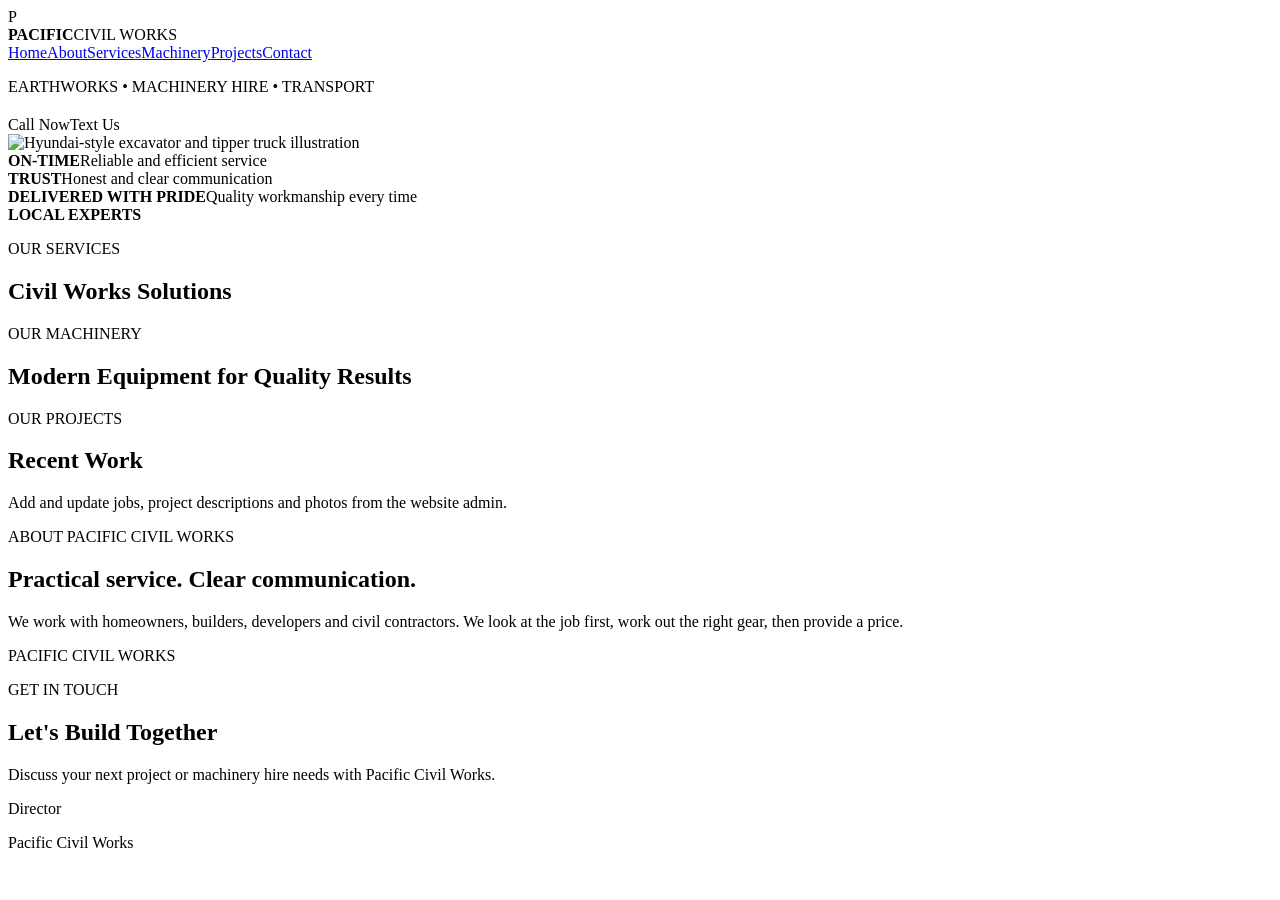
==== index.html @ ded52eae "Add Pacific Civil Works homepage" ====
<!doctype html>
<html lang="en">
<head>
<meta charset="utf-8">
<meta name="viewport" content="width=device-width,initial-scale=1">
<meta name="theme-color" content="#0c2d5a">
<title>Pacific Civil Works</title>
<link rel="stylesheet" href="style.css">
</head>
<body>
<header class="top">
  <div class="brand"><div class="mark">P</div><div><strong>PACIFIC</strong><span>CIVIL WORKS</span></div></div>
  <div class="contact-mini"><a id="phoneTop"></a><a id="emailTop"></a></div>
</header>
<nav class="nav">
  <a href="#home">Home</a><a href="#about">About</a><a href="#services">Services</a><a href="#machinery">Machinery</a><a href="#projects">Projects</a><a href="#contact">Contact</a>
</nav>
<main>
<section id="home" class="hero">
  <div class="hero-copy">
    <p class="eyebrow">EARTHWORKS • MACHINERY HIRE • TRANSPORT</p>
    <h1 id="heroHeading"></h1>
    <h2 id="tagline"></h2>
    <p id="heroText"></p>
    <div class="actions"><a id="callBtn" class="btn red">Call Now</a><a id="textBtn" class="btn outline">Text Us</a></div>
  </div>
  <div class="hero-photo"><img src="assets/hero-machinery.svg" alt="Hyundai-style excavator and tipper truck illustration"></div>
</section>
<section class="trust">
  <div><b>ON-TIME</b><span>Reliable and efficient service</span></div>
  <div><b>TRUST</b><span>Honest and clear communication</span></div>
  <div><b>DELIVERED WITH PRIDE</b><span>Quality workmanship every time</span></div>
  <div><b>LOCAL EXPERTS</b><span id="serviceAreaMini"></span></div>
</section>
<section id="services" class="section"><p class="eyebrow">OUR SERVICES</p><h2>Civil Works Solutions</h2><div id="servicesGrid" class="grid five"></div></section>
<section id="machinery" class="section soft"><p class="eyebrow">OUR MACHINERY</p><h2>Modern Equipment for Quality Results</h2><div id="machineryGrid" class="grid four"></div></section>
<section id="projects" class="section"><p class="eyebrow">OUR PROJECTS</p><h2>Recent Work</h2><p class="lead">Add and update jobs, project descriptions and photos from the website admin.</p><div id="projectsGrid" class="grid four"></div></section>
<section id="about" class="about section soft"><div><p class="eyebrow">ABOUT PACIFIC CIVIL WORKS</p><h2>Practical service. Clear communication.</h2><p>We work with homeowners, builders, developers and civil contractors. We look at the job first, work out the right gear, then provide a price.</p></div><div class="brand-panel"><div class="brand-large">PACIFIC <span>CIVIL WORKS</span></div><p id="aboutTagline"></p></div></section>
<section id="contact" class="contact-section"><div><p class="eyebrow light">GET IN TOUCH</p><h2>Let's Build Together</h2><p>Discuss your next project or machinery hire needs with Pacific Civil Works.</p></div><div class="contact-card"><strong id="director"></strong><span>Director</span><a id="phoneContact"></a><a id="emailContact"></a><p id="serviceArea"></p></div></section>
</main>
<footer><span>Pacific Civil Works</span><span id="footerTagline"></span></footer>
<script src="script.js"></script>
</body>
</html>
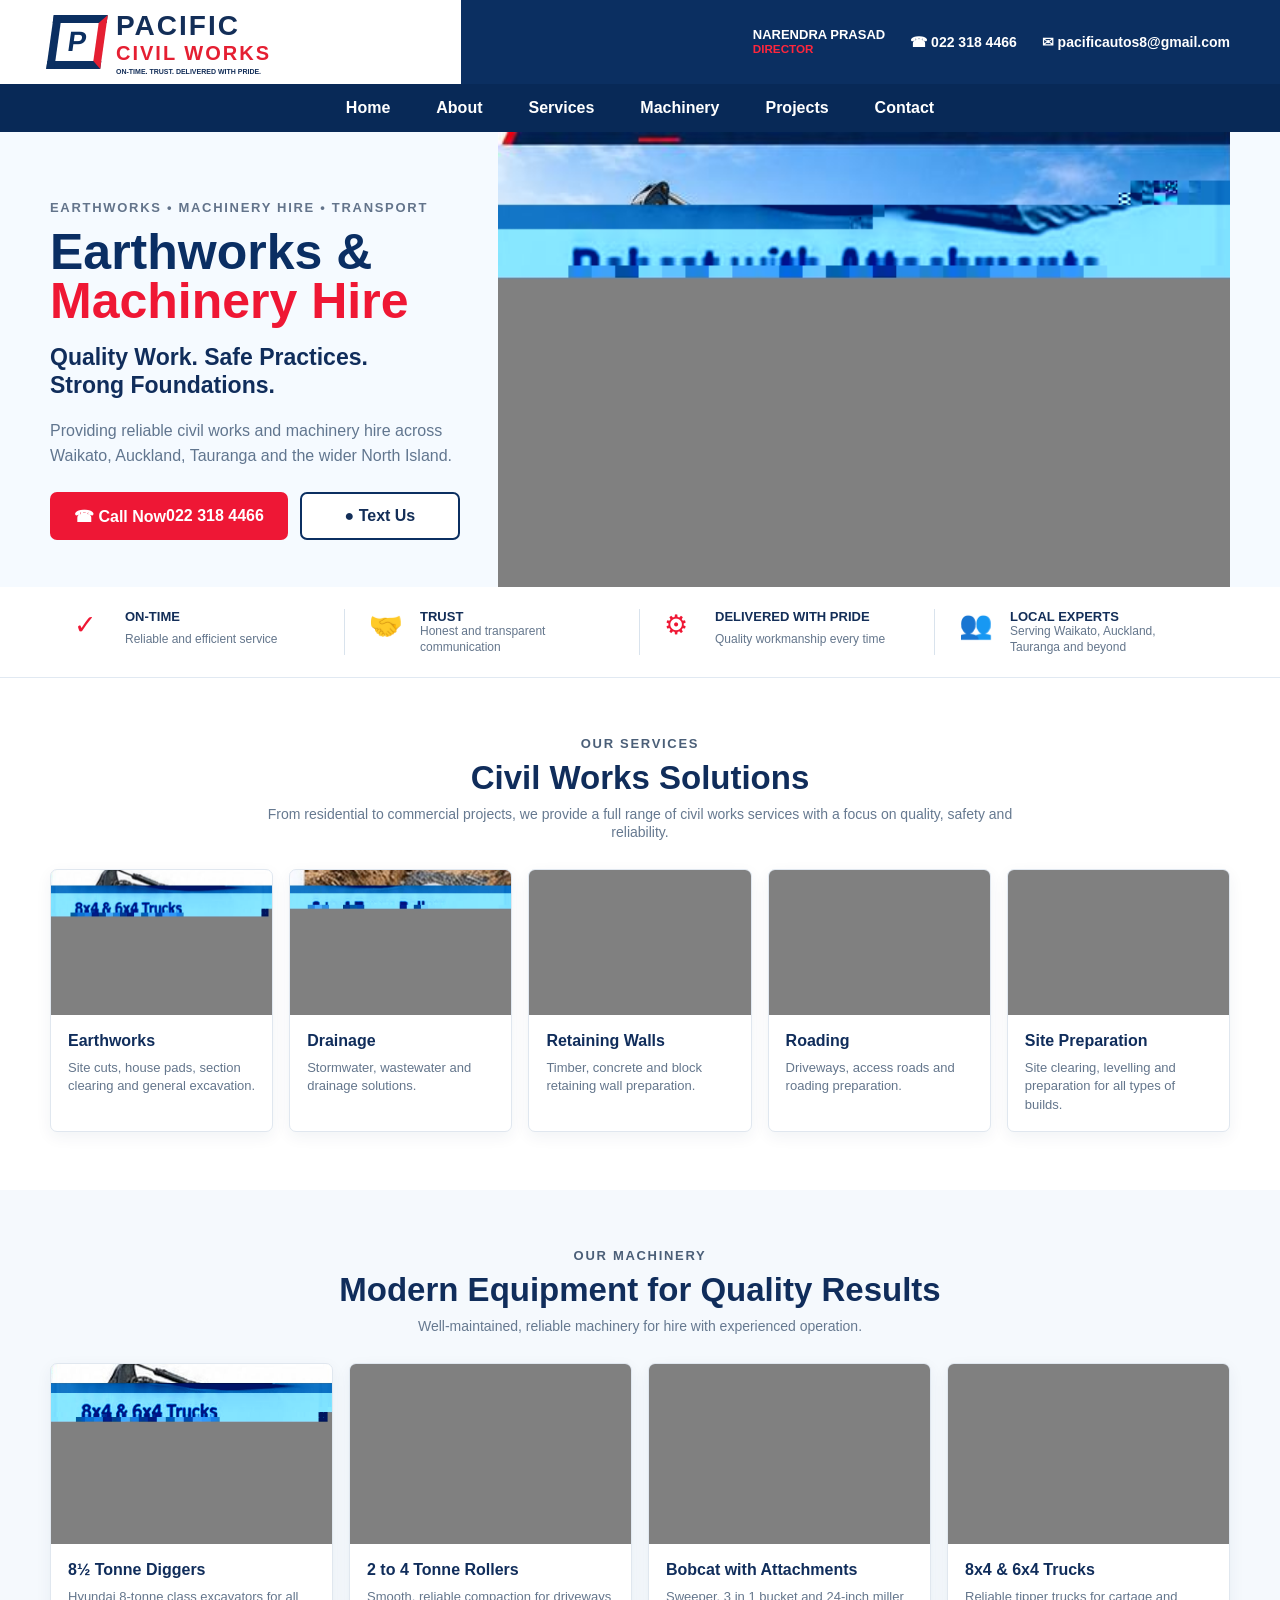
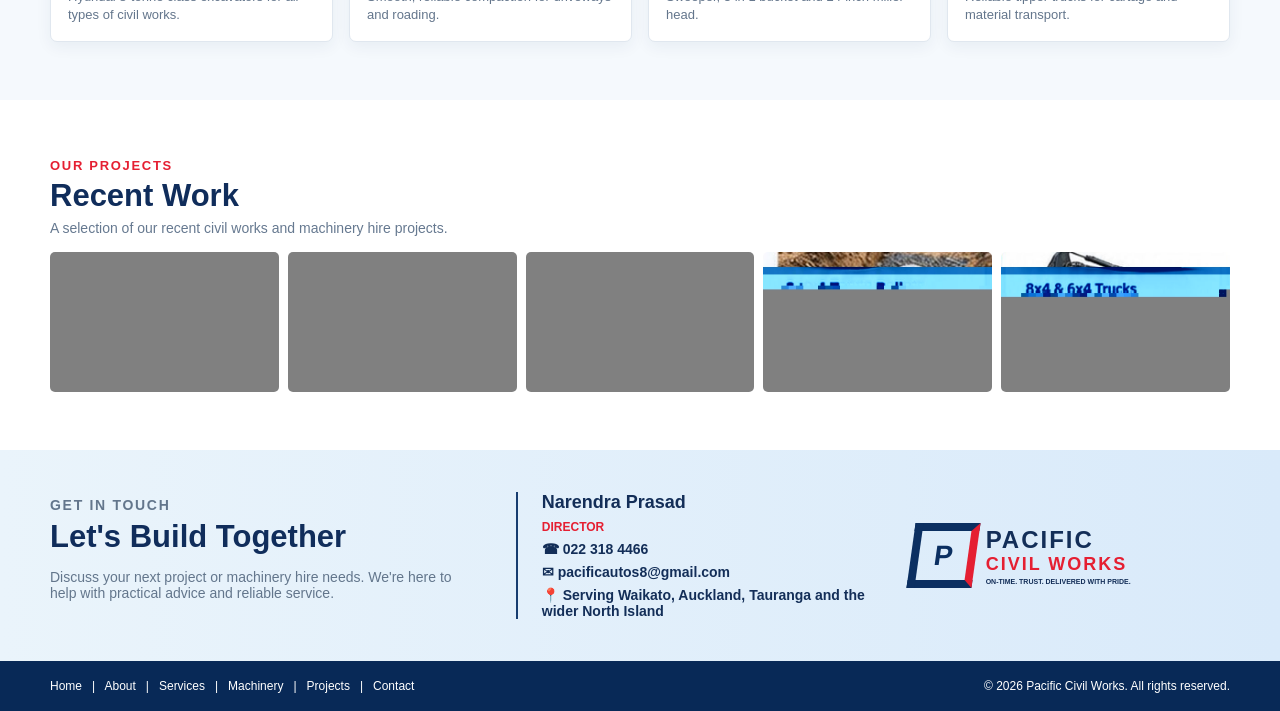
==== commit c06ca1bf: "Match live site to approved Pacific Civil Works layout" ====
--- a/index.html
+++ b/index.html
@@ -1,44 +1,10 @@
-<!doctype html>
-<html lang="en">
-<head>
-<meta charset="utf-8">
-<meta name="viewport" content="width=device-width,initial-scale=1">
-<meta name="theme-color" content="#0c2d5a">
-<title>Pacific Civil Works</title>
-<link rel="stylesheet" href="style.css">
-</head>
-<body>
-<header class="top">
-  <div class="brand"><div class="mark">P</div><div><strong>PACIFIC</strong><span>CIVIL WORKS</span></div></div>
-  <div class="contact-mini"><a id="phoneTop"></a><a id="emailTop"></a></div>
-</header>
-<nav class="nav">
-  <a href="#home">Home</a><a href="#about">About</a><a href="#services">Services</a><a href="#machinery">Machinery</a><a href="#projects">Projects</a><a href="#contact">Contact</a>
-</nav>
-<main>
-<section id="home" class="hero">
-  <div class="hero-copy">
-    <p class="eyebrow">EARTHWORKS • MACHINERY HIRE • TRANSPORT</p>
-    <h1 id="heroHeading"></h1>
-    <h2 id="tagline"></h2>
-    <p id="heroText"></p>
-    <div class="actions"><a id="callBtn" class="btn red">Call Now</a><a id="textBtn" class="btn outline">Text Us</a></div>
-  </div>
-  <div class="hero-photo"><img src="assets/hero-machinery.svg" alt="Hyundai-style excavator and tipper truck illustration"></div>
-</section>
-<section class="trust">
-  <div><b>ON-TIME</b><span>Reliable and efficient service</span></div>
-  <div><b>TRUST</b><span>Honest and clear communication</span></div>
-  <div><b>DELIVERED WITH PRIDE</b><span>Quality workmanship every time</span></div>
-  <div><b>LOCAL EXPERTS</b><span id="serviceAreaMini"></span></div>
-</section>
-<section id="services" class="section"><p class="eyebrow">OUR SERVICES</p><h2>Civil Works Solutions</h2><div id="servicesGrid" class="grid five"></div></section>
-<section id="machinery" class="section soft"><p class="eyebrow">OUR MACHINERY</p><h2>Modern Equipment for Quality Results</h2><div id="machineryGrid" class="grid four"></div></section>
-<section id="projects" class="section"><p class="eyebrow">OUR PROJECTS</p><h2>Recent Work</h2><p class="lead">Add and update jobs, project descriptions and photos from the website admin.</p><div id="projectsGrid" class="grid four"></div></section>
-<section id="about" class="about section soft"><div><p class="eyebrow">ABOUT PACIFIC CIVIL WORKS</p><h2>Practical service. Clear communication.</h2><p>We work with homeowners, builders, developers and civil contractors. We look at the job first, work out the right gear, then provide a price.</p></div><div class="brand-panel"><div class="brand-large">PACIFIC <span>CIVIL WORKS</span></div><p id="aboutTagline"></p></div></section>
-<section id="contact" class="contact-section"><div><p class="eyebrow light">GET IN TOUCH</p><h2>Let's Build Together</h2><p>Discuss your next project or machinery hire needs with Pacific Civil Works.</p></div><div class="contact-card"><strong id="director"></strong><span>Director</span><a id="phoneContact"></a><a id="emailContact"></a><p id="serviceArea"></p></div></section>
-</main>
-<footer><span>Pacific Civil Works</span><span id="footerTagline"></span></footer>
-<script src="script.js"></script>
-</body>
-</html>+<!doctype html><html lang="en"><head><meta charset="utf-8"><meta name="viewport" content="width=device-width,initial-scale=1"><meta name="theme-color" content="#0b2f61"><title>Pacific Civil Works | Earthworks & Machinery Hire</title><meta name="description" content="Pacific Civil Works provides earthworks, drainage, retaining walls, roading, site preparation and machinery hire across Waikato, Auckland, Tauranga and the wider North Island."><link rel="stylesheet" href="style.css"></head><body>
+<header class="topbar"><div class="wrap topbar-inner"><a class="brand" href="#home"><div class="brand-mark">P</div><div class="brand-copy"><b>PACIFIC</b><span>CIVIL WORKS</span><small>ON-TIME. TRUST. DELIVERED WITH PRIDE.</small></div></a><div class="top-contact"><div><span class="label">NARENDRA PRASAD</span><small>DIRECTOR</small></div><a href="tel:+64223184466">☎ 022 318 4466</a><a href="mailto:pacificautos8@gmail.com">✉ pacificautos8@gmail.com</a></div></div></header>
+<nav class="nav"><div class="wrap nav-inner"><a href="#home">Home</a><a href="#about">About</a><a href="#services">Services</a><a href="#machinery">Machinery</a><a href="#projects">Projects</a><a href="#contact">Contact</a></div></nav>
+<main><section id="home" class="hero"><div class="wrap hero-grid"><div class="hero-copy"><p class="eyebrow">EARTHWORKS • MACHINERY HIRE • TRANSPORT</p><h1>Earthworks &<br><span>Machinery Hire</span></h1><h2>Quality Work. Safe Practices.<br>Strong Foundations.</h2><p>Providing reliable civil works and machinery hire across Waikato, Auckland, Tauranga and the wider North Island.</p><div class="actions"><a class="btn primary" href="tel:+64223184466">☎ Call Now<br><strong>022 318 4466</strong></a><a class="btn secondary" href="sms:+64223184466">● Text Us</a></div></div><div class="hero-photo photo hero-img" role="img" aria-label="Hyundai excavator and tipper truck on an earthworks site"></div></div></section>
+<section class="trust"><div class="wrap trust-grid"><div><i>✓</i><b>ON-TIME</b><span>Reliable and efficient service</span></div><div><i>🤝</i><b>TRUST</b><span>Honest and transparent communication</span></div><div><i>⚙</i><b>DELIVERED WITH PRIDE</b><span>Quality workmanship every time</span></div><div><i>👥</i><b>LOCAL EXPERTS</b><span>Serving Waikato, Auckland, Tauranga and beyond</span></div></div></section>
+<section id="services" class="section"><div class="section-head"><p>OUR SERVICES</p><h2>Civil Works Solutions</h2><span>From residential to commercial projects, we provide a full range of civil works services with a focus on quality, safety and reliability.</span></div><div class="wrap cards five"><article class="card"><div class="photo tile p-digger" role="img" aria-label="Excavator doing earthworks"></div><div><h3>Earthworks</h3><p>Site cuts, house pads, section clearing and general excavation.</p></div></article><article class="card"><div class="photo tile p-drainage" role="img" aria-label="Drainage works"></div><div><h3>Drainage</h3><p>Stormwater, wastewater and drainage solutions.</p></div></article><article class="card"><div class="photo tile p-retaining" role="img" aria-label="Retaining wall"></div><div><h3>Retaining Walls</h3><p>Timber, concrete and block retaining wall preparation.</p></div></article><article class="card"><div class="photo tile p-roading" role="img" aria-label="Roading preparation"></div><div><h3>Roading</h3><p>Driveways, access roads and roading preparation.</p></div></article><article class="card"><div class="photo tile p-siteprep" role="img" aria-label="Site preparation"></div><div><h3>Site Preparation</h3><p>Site clearing, levelling and preparation for all types of builds.</p></div></article></div></section>
+<section id="machinery" class="section pale"><div class="section-head"><p>OUR MACHINERY</p><h2>Modern Equipment for Quality Results</h2><span>Well-maintained, reliable machinery for hire with experienced operation.</span></div><div class="wrap cards four"><article class="card machine"><div class="photo machine-img p-digger" role="img" aria-label="Hyundai 8 tonne excavator"></div><div><h3>8½ Tonne Diggers</h3><p>Hyundai 8-tonne class excavators for all types of civil works.</p></div></article><article class="card machine"><div class="photo machine-img p-roller" role="img" aria-label="2 to 4 tonne road roller"></div><div><h3>2 to 4 Tonne Rollers</h3><p>Smooth, reliable compaction for driveways and roading.</p></div></article><article class="card machine"><div class="photo machine-img p-bobcat" role="img" aria-label="Bobcat with bucket"></div><div><h3>Bobcat with Attachments</h3><p>Sweeper, 3 in 1 bucket and 24-inch miller head.</p></div></article><article class="card machine"><div class="photo machine-img p-truck" role="img" aria-label="Tipper truck"></div><div><h3>8x4 & 6x4 Trucks</h3><p>Reliable tipper trucks for cartage and material transport.</p></div></article></div></section>
+<section id="projects" class="section"><div class="wrap projects-title"><div><p class="mini-red">OUR PROJECTS</p><h2>Recent Work</h2><span>A selection of our recent civil works and machinery hire projects.</span></div></div><div class="wrap project-grid"><div class="photo project-img p-siteprep" role="img" aria-label="Site preparation job"></div><div class="photo project-img p-retaining" role="img" aria-label="Retaining wall project"></div><div class="photo project-img p-roading" role="img" aria-label="Roading project"></div><div class="photo project-img p-drainage" role="img" aria-label="Drainage project"></div><div class="photo project-img p-digger" role="img" aria-label="Earthworks project"></div></div></section>
+<section id="about" class="contact-band"><div class="wrap contact-grid"><div><p class="mini-red">GET IN TOUCH</p><h2>Let's Build Together</h2><p>Discuss your next project or machinery hire needs. We're here to help with practical advice and reliable service.</p></div><div class="person"><b>Narendra Prasad</b><strong>DIRECTOR</strong><a href="tel:+64223184466">☎ 022 318 4466</a><a href="mailto:pacificautos8@gmail.com">✉ pacificautos8@gmail.com</a><span>📍 Serving Waikato, Auckland, Tauranga and the wider North Island</span></div><div class="footer-brand"><div class="brand-mark large">P</div><div class="brand-copy"><b>PACIFIC</b><span>CIVIL WORKS</span><small>ON-TIME. TRUST. DELIVERED WITH PRIDE.</small></div></div></div></section>
+</main><footer id="contact"><div class="wrap footer-inner"><div>Home &nbsp; | &nbsp; About &nbsp; | &nbsp; Services &nbsp; | &nbsp; Machinery &nbsp; | &nbsp; Projects &nbsp; | &nbsp; Contact</div><div>© 2026 Pacific Civil Works. All rights reserved.</div></div></footer></body></html>
--- a/style.css
+++ b/style.css
@@ -0,0 +1 @@
+*{box-sizing:border-box}html{scroll-behavior:smooth}body{margin:0;font-family:Arial,Helvetica,sans-serif;color:#132e58;background:#fff}.wrap{width:min(1180px,94%);margin:auto}a{text-decoration:none;color:inherit}.topbar{background:linear-gradient(90deg,#fff 0 36%,#0b2f61 36%);min-height:84px}.topbar-inner{display:flex;align-items:center;justify-content:space-between;min-height:84px}.brand{display:flex;align-items:center;gap:12px}.brand-mark{width:54px;height:54px;border:8px solid #0b2f61;border-right-color:#e51f32;display:flex;align-items:center;justify-content:center;font-size:28px;font-weight:900;color:#0b2f61;transform:skew(-8deg)}.brand-copy b,.brand-copy span,.brand-copy small{display:block}.brand-copy b{font-size:28px;letter-spacing:2px}.brand-copy span{color:#e51f32;font-size:20px;font-weight:900;letter-spacing:2px}.brand-copy small{font-size:7px;font-weight:900;margin-top:3px}.top-contact{display:flex;align-items:center;gap:25px;color:#fff;font-weight:700;font-size:14px}.top-contact>div{display:flex;flex-direction:column;line-height:1.1}.top-contact .label{font-size:13px}.top-contact small{color:#ff263c;font-weight:900}.nav{background:#082957;color:#fff}.nav-inner{display:flex;justify-content:center;gap:46px;padding:15px 0;font-weight:700}.hero{background:#f5faff}.hero-grid{display:grid;grid-template-columns:38% 62%;min-height:455px}.hero-copy{padding:52px 28px 44px 0;align-self:center}.eyebrow,.mini-red,.section-head p{font-size:13px;font-weight:900;letter-spacing:1.7px;color:#63748b}.hero h1{font-size:50px;line-height:.98;margin:10px 0 17px;color:#0a2e63}.hero h1 span{color:#ef1734}.hero h2{font-size:23px;line-height:1.22;margin:0 0 20px;color:#102d5b}.hero-copy>p:last-of-type{color:#61768f;font-size:16px;line-height:1.55}.actions{display:flex;gap:12px;margin-top:24px}.btn{border-radius:7px;padding:13px 24px;font-weight:800;display:inline-flex;align-items:center;justify-content:center;min-width:160px}.primary{background:#ee1735;color:#fff}.secondary{background:#fff;border:2px solid #0b2f61}.hero-photo{min-width:0}.trust{border-bottom:1px solid #e1e9f2;background:#fff}.trust-grid{display:grid;grid-template-columns:repeat(4,1fr);padding:22px 0}.trust-grid>div{display:grid;grid-template-columns:42px 1fr;grid-template-rows:auto auto;column-gap:9px;padding:0 24px;border-right:1px solid #d9e3ed}.trust-grid>div:last-child{border-right:0}.trust i{grid-row:1/3;color:#ef1734;font-style:normal;font-size:27px}.trust b{font-size:13px}.trust span{font-size:12px;color:#64768c;line-height:1.3}.section{padding:58px 0}.pale{background:#f5f9fd}.section-head{text-align:center;width:min(760px,90%);margin:0 auto 28px}.section-head p{color:#4b5f78;margin:0}.section-head h2,.projects-title h2,.contact-band h2{font-size:33px;margin:8px 0;color:#102d5b}.section-head span,.projects-title span{color:#667990;font-size:14px}.cards{display:grid;gap:16px}.five{grid-template-columns:repeat(5,1fr)}.four{grid-template-columns:repeat(4,1fr)}.card{background:#fff;border:1px solid #e0e7ef;border-radius:7px;overflow:hidden;box-shadow:0 5px 16px rgba(18,46,87,.06)}.card>div{padding:17px}.card h3{font-size:16px;margin:0 0 9px;color:#102d5b}.card p{font-size:13px;line-height:1.4;color:#64768c;margin:0}.projects-title{display:flex;justify-content:space-between;align-items:end}.mini-red{color:#e51f32;margin:0}.projects-title h2{font-size:31px;margin:5px 0}.project-grid{display:grid;grid-template-columns:repeat(5,1fr);gap:9px;margin-top:15px}.contact-band{background:linear-gradient(90deg,#eaf4fb,#d9eafa);padding:42px 0}.contact-grid{display:grid;grid-template-columns:1.2fr 1fr .9fr;gap:40px;align-items:center}.contact-band h2{font-size:31px;margin:6px 0}.contact-band p{color:#63768c;font-size:14px}.person{display:flex;flex-direction:column;gap:7px;border-left:2px solid #173d70;padding-left:24px}.person b{font-size:18px}.person strong{font-size:12px;color:#e51f32}.person a,.person span{font-size:14px;font-weight:700}.footer-brand{display:flex;align-items:center;gap:10px}.brand-mark.large{width:65px;height:65px}.footer-brand .brand-copy b{font-size:24px}.footer-brand .brand-copy span{font-size:18px}footer{background:#082957;color:#fff;padding:18px 0;font-size:12px}.footer-inner{display:flex;justify-content:space-between;gap:20px}.photo{background-image:url(assets/photos.jpg);background-repeat:no-repeat;background-size:300% 300%;background-color:#dce8f4}.hero-img{width:100%;height:100%;min-height:455px;background-position:0% 0%;background-size:300% 300%}.tile{height:145px}.machine-img{height:180px}.project-img{height:140px;border-radius:5px}.p-digger{background-position:50% 0%}.p-drainage{background-position:100% 0%}.p-retaining{background-position:0% 50%}.p-roading{background-position:50% 50%}.p-siteprep{background-position:100% 50%}.p-roller{background-position:0% 100%}.p-bobcat{background-position:50% 100%}.p-truck{background-position:100% 100%}.card .photo{width:100%}.project-grid .photo{width:100%}@media(max-width:900px){.topbar{background:#fff}.topbar-inner{align-items:flex-start;gap:14px}.top-contact{color:#0b2f61;flex-wrap:wrap;justify-content:flex-end;padding:12px 0}.nav-inner{overflow:auto;justify-content:flex-start}.hero-grid{grid-template-columns:1fr}.hero-copy{padding:40px 0}.hero-photo{height:350px}.five{grid-template-columns:repeat(2,1fr)}.four{grid-template-columns:repeat(2,1fr)}.trust-grid{grid-template-columns:1fr 1fr;gap:20px}.project-grid{grid-template-columns:repeat(2,1fr)}.contact-grid{grid-template-columns:1fr}.footer-inner{flex-direction:column}.hero-img{min-height:350px}.tile,.machine-img{height:190px}}@media(max-width:560px){.topbar-inner{flex-direction:column}.top-contact{justify-content:flex-start}.hero h1{font-size:42px}.actions{flex-direction:column}.five,.four,.trust-grid,.project-grid{grid-template-columns:1fr}.nav-inner{gap:25px}.trust-grid>div{border-right:0;border-bottom:1px solid #d9e3ed;padding:16px 0}.tile,.machine-img{height:220px}.project-img{height:180px}}
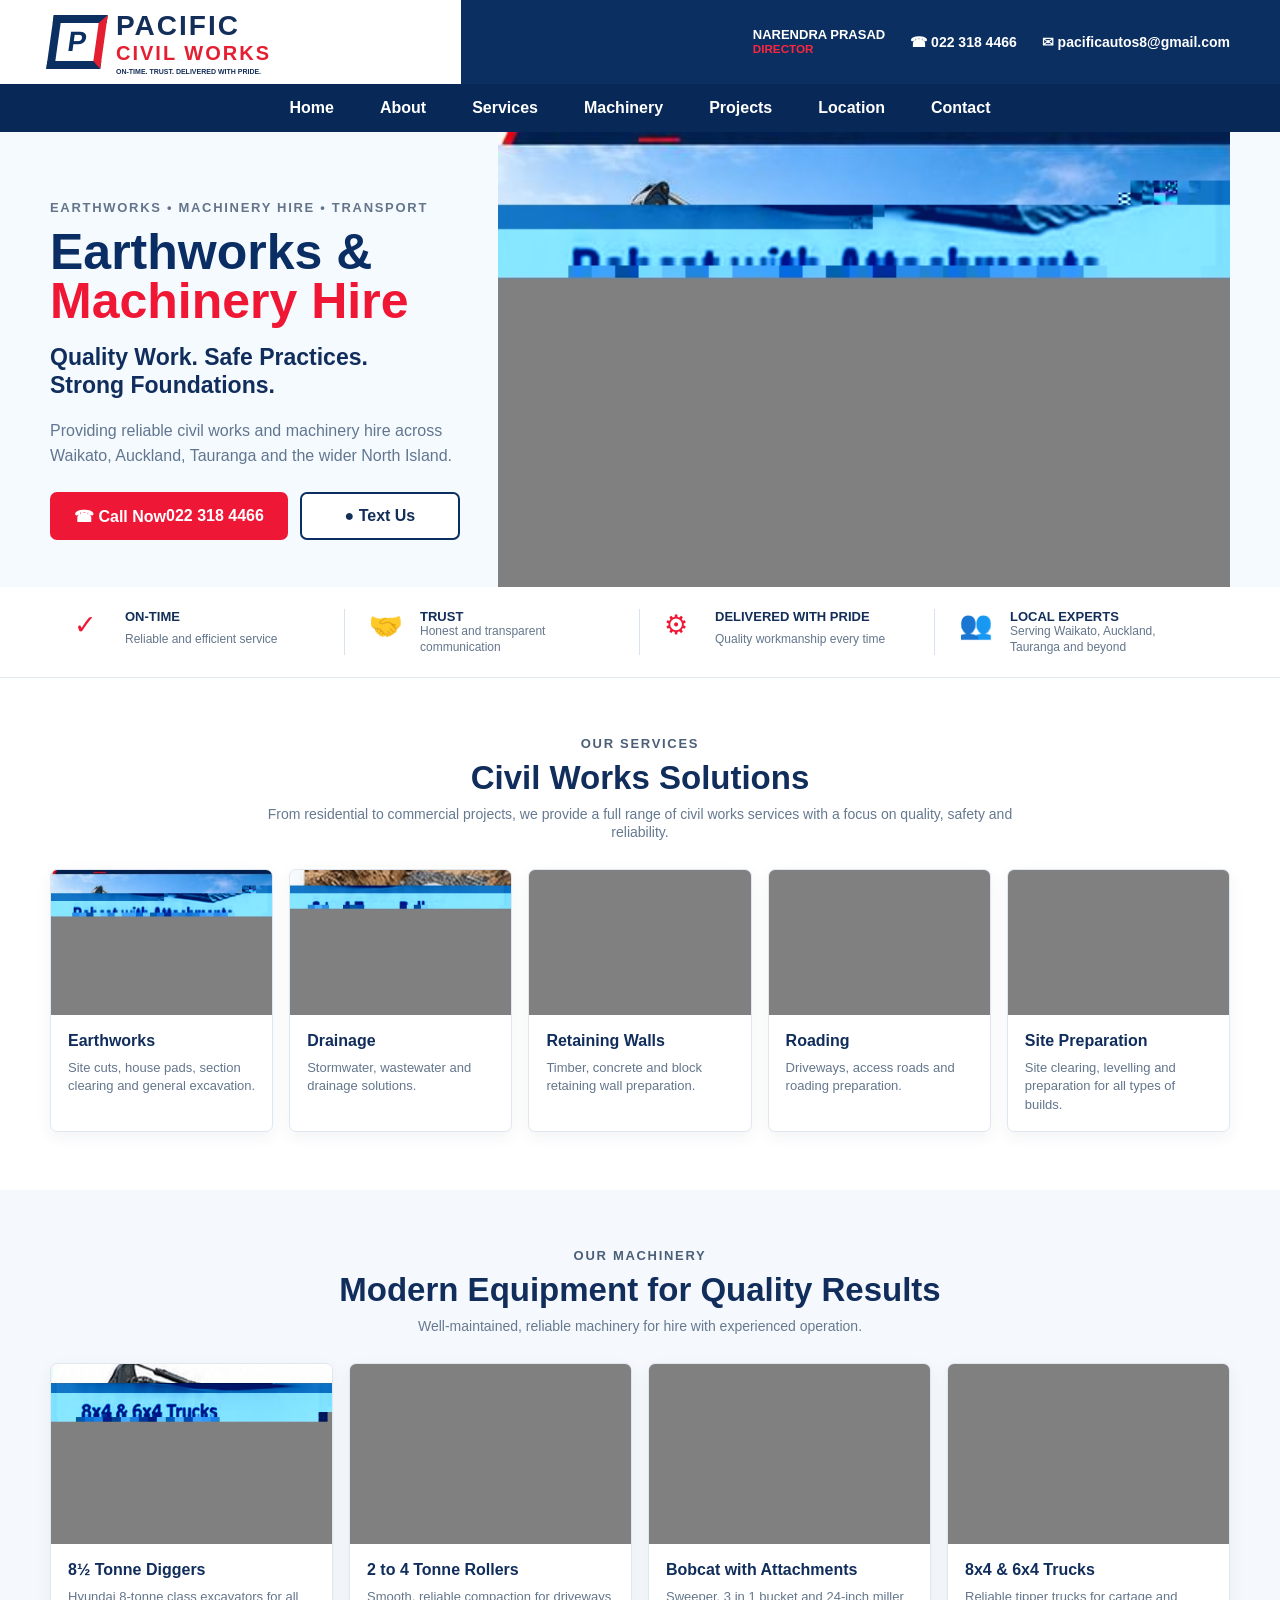
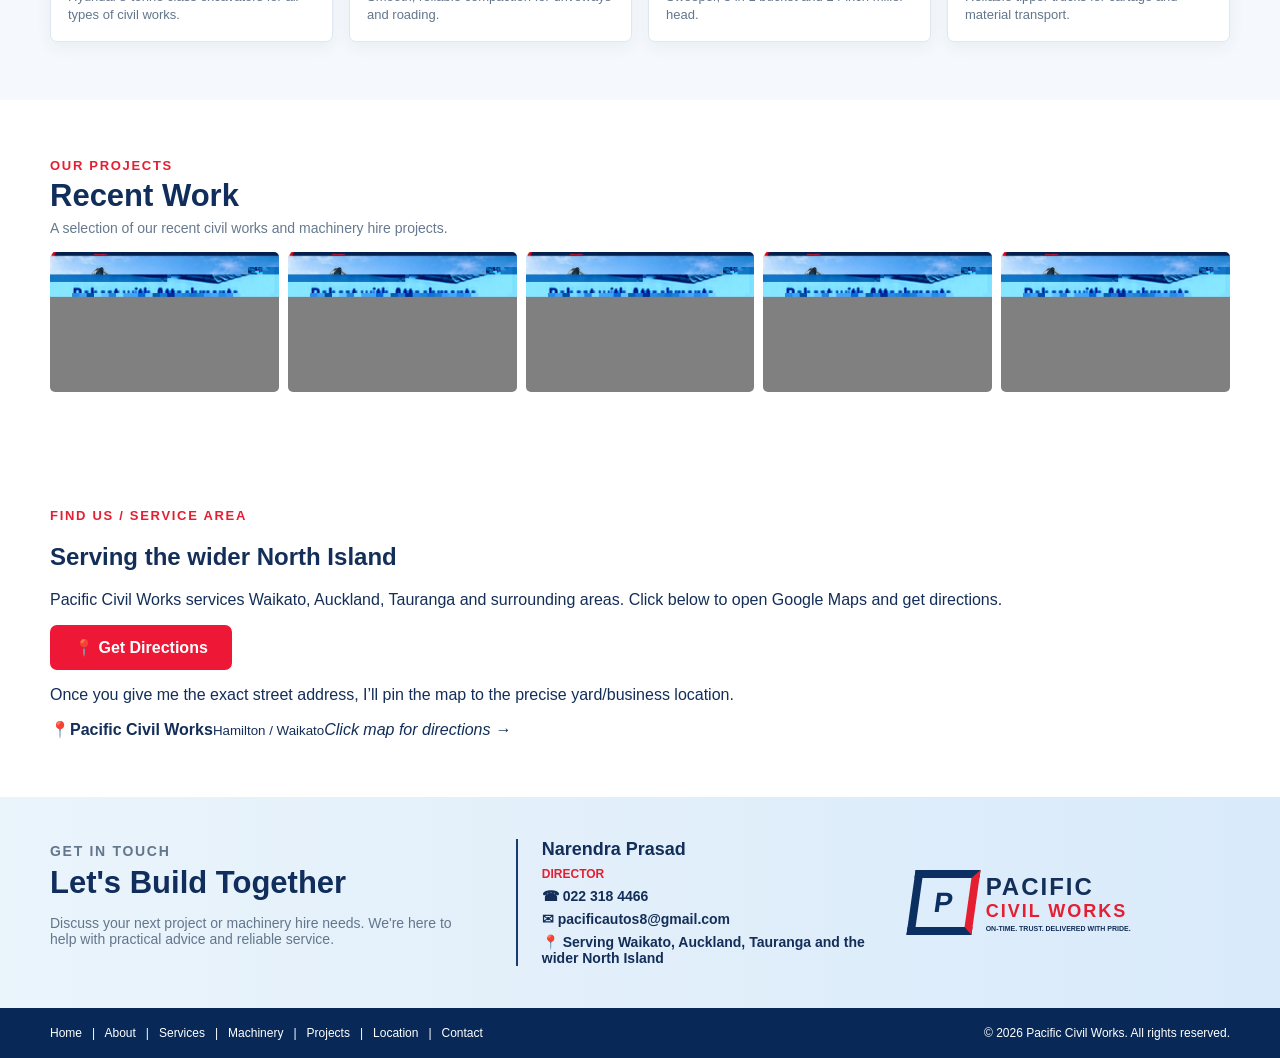
==== commit 8b52fea2: "Add unique project image slots and clickable directions map" ====
--- a/index.html
+++ b/index.html
@@ -1,10 +1,11 @@
 <!doctype html><html lang="en"><head><meta charset="utf-8"><meta name="viewport" content="width=device-width,initial-scale=1"><meta name="theme-color" content="#0b2f61"><title>Pacific Civil Works | Earthworks & Machinery Hire</title><meta name="description" content="Pacific Civil Works provides earthworks, drainage, retaining walls, roading, site preparation and machinery hire across Waikato, Auckland, Tauranga and the wider North Island."><link rel="stylesheet" href="style.css"></head><body>
 <header class="topbar"><div class="wrap topbar-inner"><a class="brand" href="#home"><div class="brand-mark">P</div><div class="brand-copy"><b>PACIFIC</b><span>CIVIL WORKS</span><small>ON-TIME. TRUST. DELIVERED WITH PRIDE.</small></div></a><div class="top-contact"><div><span class="label">NARENDRA PRASAD</span><small>DIRECTOR</small></div><a href="tel:+64223184466">☎ 022 318 4466</a><a href="mailto:pacificautos8@gmail.com">✉ pacificautos8@gmail.com</a></div></div></header>
-<nav class="nav"><div class="wrap nav-inner"><a href="#home">Home</a><a href="#about">About</a><a href="#services">Services</a><a href="#machinery">Machinery</a><a href="#projects">Projects</a><a href="#contact">Contact</a></div></nav>
+<nav class="nav"><div class="wrap nav-inner"><a href="#home">Home</a><a href="#about">About</a><a href="#services">Services</a><a href="#machinery">Machinery</a><a href="#projects">Projects</a><a href="#location">Location</a><a href="#contact">Contact</a></div></nav>
 <main><section id="home" class="hero"><div class="wrap hero-grid"><div class="hero-copy"><p class="eyebrow">EARTHWORKS • MACHINERY HIRE • TRANSPORT</p><h1>Earthworks &<br><span>Machinery Hire</span></h1><h2>Quality Work. Safe Practices.<br>Strong Foundations.</h2><p>Providing reliable civil works and machinery hire across Waikato, Auckland, Tauranga and the wider North Island.</p><div class="actions"><a class="btn primary" href="tel:+64223184466">☎ Call Now<br><strong>022 318 4466</strong></a><a class="btn secondary" href="sms:+64223184466">● Text Us</a></div></div><div class="hero-photo photo hero-img" role="img" aria-label="Hyundai excavator and tipper truck on an earthworks site"></div></div></section>
 <section class="trust"><div class="wrap trust-grid"><div><i>✓</i><b>ON-TIME</b><span>Reliable and efficient service</span></div><div><i>🤝</i><b>TRUST</b><span>Honest and transparent communication</span></div><div><i>⚙</i><b>DELIVERED WITH PRIDE</b><span>Quality workmanship every time</span></div><div><i>👥</i><b>LOCAL EXPERTS</b><span>Serving Waikato, Auckland, Tauranga and beyond</span></div></div></section>
-<section id="services" class="section"><div class="section-head"><p>OUR SERVICES</p><h2>Civil Works Solutions</h2><span>From residential to commercial projects, we provide a full range of civil works services with a focus on quality, safety and reliability.</span></div><div class="wrap cards five"><article class="card"><div class="photo tile p-digger" role="img" aria-label="Excavator doing earthworks"></div><div><h3>Earthworks</h3><p>Site cuts, house pads, section clearing and general excavation.</p></div></article><article class="card"><div class="photo tile p-drainage" role="img" aria-label="Drainage works"></div><div><h3>Drainage</h3><p>Stormwater, wastewater and drainage solutions.</p></div></article><article class="card"><div class="photo tile p-retaining" role="img" aria-label="Retaining wall"></div><div><h3>Retaining Walls</h3><p>Timber, concrete and block retaining wall preparation.</p></div></article><article class="card"><div class="photo tile p-roading" role="img" aria-label="Roading preparation"></div><div><h3>Roading</h3><p>Driveways, access roads and roading preparation.</p></div></article><article class="card"><div class="photo tile p-siteprep" role="img" aria-label="Site preparation"></div><div><h3>Site Preparation</h3><p>Site clearing, levelling and preparation for all types of builds.</p></div></article></div></section>
+<section id="services" class="section"><div class="section-head"><p>OUR SERVICES</p><h2>Civil Works Solutions</h2><span>From residential to commercial projects, we provide a full range of civil works services with a focus on quality, safety and reliability.</span></div><div class="wrap cards five"><article class="card"><div class="photo tile p-earthworks" role="img" aria-label="Excavator doing earthworks"></div><div><h3>Earthworks</h3><p>Site cuts, house pads, section clearing and general excavation.</p></div></article><article class="card"><div class="photo tile p-drainage" role="img" aria-label="Drainage works"></div><div><h3>Drainage</h3><p>Stormwater, wastewater and drainage solutions.</p></div></article><article class="card"><div class="photo tile p-retaining" role="img" aria-label="Retaining wall"></div><div><h3>Retaining Walls</h3><p>Timber, concrete and block retaining wall preparation.</p></div></article><article class="card"><div class="photo tile p-roading" role="img" aria-label="Roading preparation"></div><div><h3>Roading</h3><p>Driveways, access roads and roading preparation.</p></div></article><article class="card"><div class="photo tile p-siteprep" role="img" aria-label="Site preparation"></div><div><h3>Site Preparation</h3><p>Site clearing, levelling and preparation for all types of builds.</p></div></article></div></section>
 <section id="machinery" class="section pale"><div class="section-head"><p>OUR MACHINERY</p><h2>Modern Equipment for Quality Results</h2><span>Well-maintained, reliable machinery for hire with experienced operation.</span></div><div class="wrap cards four"><article class="card machine"><div class="photo machine-img p-digger" role="img" aria-label="Hyundai 8 tonne excavator"></div><div><h3>8½ Tonne Diggers</h3><p>Hyundai 8-tonne class excavators for all types of civil works.</p></div></article><article class="card machine"><div class="photo machine-img p-roller" role="img" aria-label="2 to 4 tonne road roller"></div><div><h3>2 to 4 Tonne Rollers</h3><p>Smooth, reliable compaction for driveways and roading.</p></div></article><article class="card machine"><div class="photo machine-img p-bobcat" role="img" aria-label="Bobcat with bucket"></div><div><h3>Bobcat with Attachments</h3><p>Sweeper, 3 in 1 bucket and 24-inch miller head.</p></div></article><article class="card machine"><div class="photo machine-img p-truck" role="img" aria-label="Tipper truck"></div><div><h3>8x4 & 6x4 Trucks</h3><p>Reliable tipper trucks for cartage and material transport.</p></div></article></div></section>
-<section id="projects" class="section"><div class="wrap projects-title"><div><p class="mini-red">OUR PROJECTS</p><h2>Recent Work</h2><span>A selection of our recent civil works and machinery hire projects.</span></div></div><div class="wrap project-grid"><div class="photo project-img p-siteprep" role="img" aria-label="Site preparation job"></div><div class="photo project-img p-retaining" role="img" aria-label="Retaining wall project"></div><div class="photo project-img p-roading" role="img" aria-label="Roading project"></div><div class="photo project-img p-drainage" role="img" aria-label="Drainage project"></div><div class="photo project-img p-digger" role="img" aria-label="Earthworks project"></div></div></section>
+<section id="projects" class="section"><div class="wrap projects-title"><div><p class="mini-red">OUR PROJECTS</p><h2>Recent Work</h2><span>A selection of our recent civil works and machinery hire projects.</span></div></div><div class="wrap project-grid"><div class="photo project-img p-proj1" role="img" aria-label="Recent civil works project one"></div><div class="photo project-img p-proj2" role="img" aria-label="Recent civil works project two"></div><div class="photo project-img p-proj3" role="img" aria-label="Recent civil works project three"></div><div class="photo project-img p-proj4" role="img" aria-label="Recent civil works project four"></div><div class="photo project-img p-proj5" role="img" aria-label="Recent civil works project five"></div></div></section>
+<section id="location" class="section location-section"><div class="wrap location-grid"><div><p class="mini-red">FIND US / SERVICE AREA</p><h2>Serving the wider North Island</h2><p>Pacific Civil Works services Waikato, Auckland, Tauranga and surrounding areas. Click below to open Google Maps and get directions.</p><a class="btn primary directions" href="https://www.google.com/maps/dir/?api=1&destination=Pacific+Civil+Works,+Hamilton,+New+Zealand" target="_blank" rel="noopener">📍 Get Directions</a><p class="map-note">Once you give me the exact street address, I’ll pin the map to the precise yard/business location.</p></div><a class="map-card" href="https://www.google.com/maps/dir/?api=1&destination=Pacific+Civil+Works,+Hamilton,+New+Zealand" target="_blank" rel="noopener" aria-label="Open directions to Pacific Civil Works in Google Maps"><div class="map-visual"><span class="map-pin">📍</span><b>Pacific Civil Works</b><small>Hamilton / Waikato</small><em>Click map for directions →</em></div></a></div></section>
 <section id="about" class="contact-band"><div class="wrap contact-grid"><div><p class="mini-red">GET IN TOUCH</p><h2>Let's Build Together</h2><p>Discuss your next project or machinery hire needs. We're here to help with practical advice and reliable service.</p></div><div class="person"><b>Narendra Prasad</b><strong>DIRECTOR</strong><a href="tel:+64223184466">☎ 022 318 4466</a><a href="mailto:pacificautos8@gmail.com">✉ pacificautos8@gmail.com</a><span>📍 Serving Waikato, Auckland, Tauranga and the wider North Island</span></div><div class="footer-brand"><div class="brand-mark large">P</div><div class="brand-copy"><b>PACIFIC</b><span>CIVIL WORKS</span><small>ON-TIME. TRUST. DELIVERED WITH PRIDE.</small></div></div></div></section>
-</main><footer id="contact"><div class="wrap footer-inner"><div>Home &nbsp; | &nbsp; About &nbsp; | &nbsp; Services &nbsp; | &nbsp; Machinery &nbsp; | &nbsp; Projects &nbsp; | &nbsp; Contact</div><div>© 2026 Pacific Civil Works. All rights reserved.</div></div></footer></body></html>+</main><footer id="contact"><div class="wrap footer-inner"><div>Home &nbsp; | &nbsp; About &nbsp; | &nbsp; Services &nbsp; | &nbsp; Machinery &nbsp; | &nbsp; Projects &nbsp; | &nbsp; Location &nbsp; | &nbsp; Contact</div><div>© 2026 Pacific Civil Works. All rights reserved.</div></div></footer></body></html>
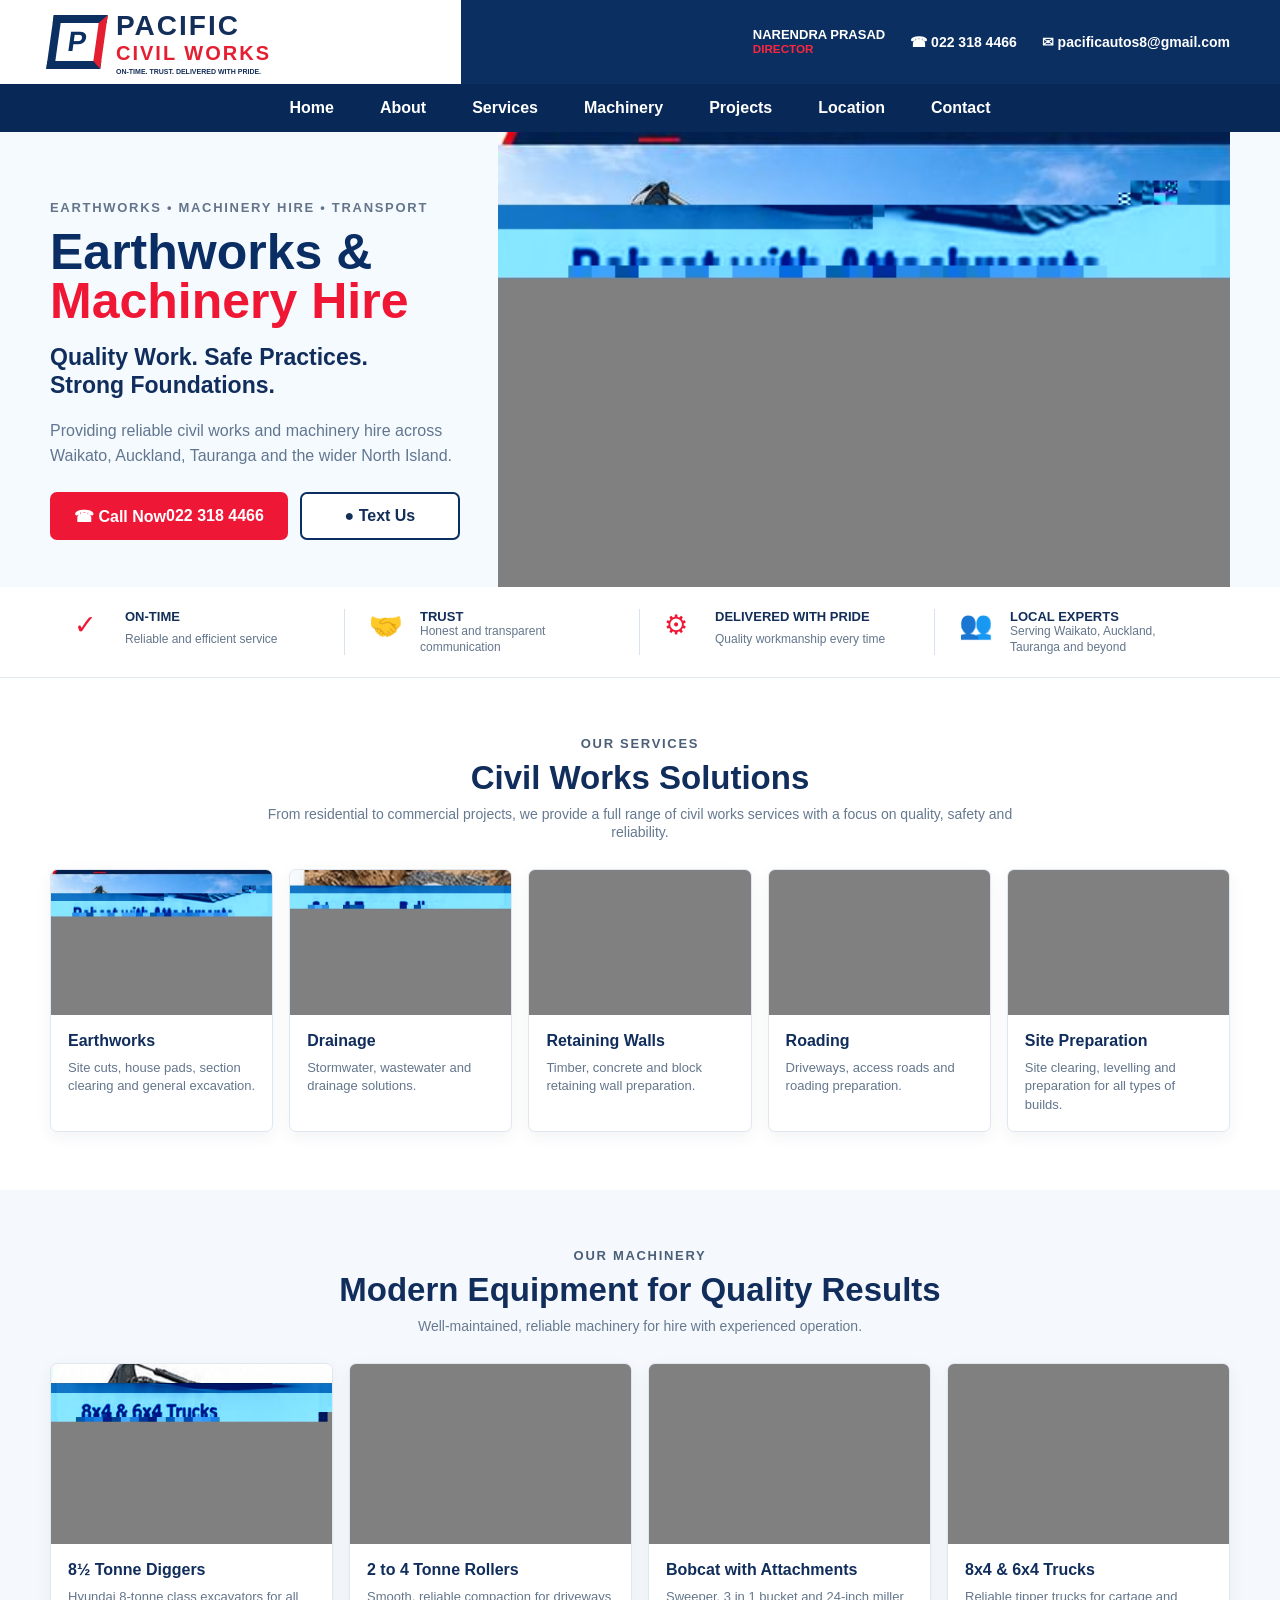
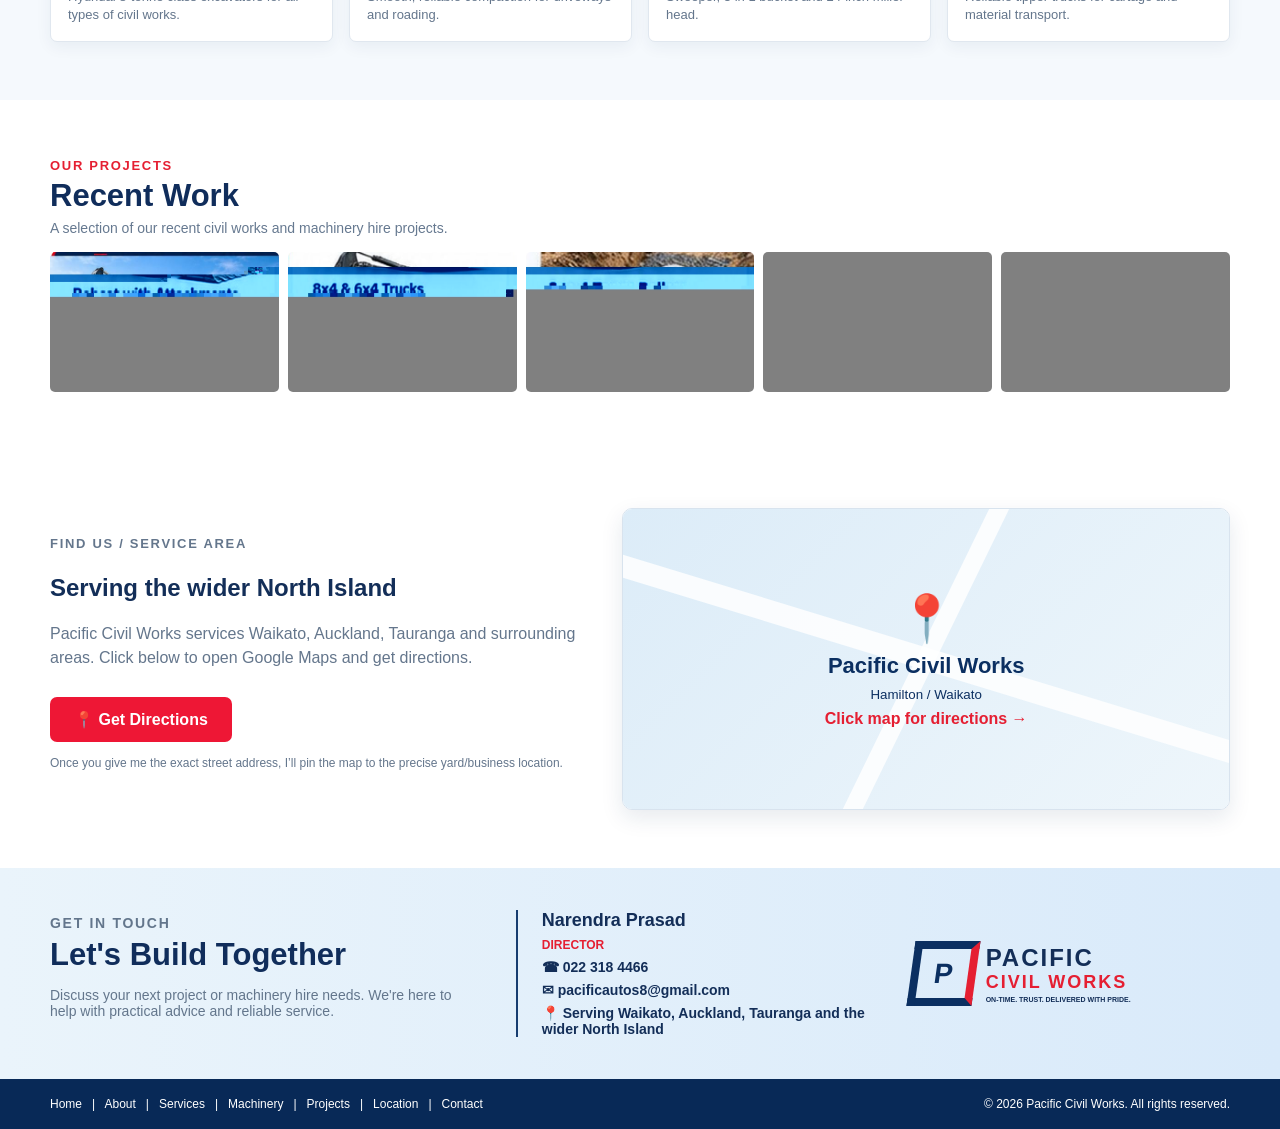
==== commit 1e33ea72: "Load map and project image fixes" ====
--- a/index.html
+++ b/index.html
@@ -1,4 +1,4 @@
-<!doctype html><html lang="en"><head><meta charset="utf-8"><meta name="viewport" content="width=device-width,initial-scale=1"><meta name="theme-color" content="#0b2f61"><title>Pacific Civil Works | Earthworks & Machinery Hire</title><meta name="description" content="Pacific Civil Works provides earthworks, drainage, retaining walls, roading, site preparation and machinery hire across Waikato, Auckland, Tauranga and the wider North Island."><link rel="stylesheet" href="style.css"></head><body>
+<!doctype html><html lang="en"><head><meta charset="utf-8"><meta name="viewport" content="width=device-width,initial-scale=1"><meta name="theme-color" content="#0b2f61"><title>Pacific Civil Works | Earthworks & Machinery Hire</title><meta name="description" content="Pacific Civil Works provides earthworks, drainage, retaining walls, roading, site preparation and machinery hire across Waikato, Auckland, Tauranga and the wider North Island."><link rel="stylesheet" href="style.css"><link rel="stylesheet" href="fix.css"></head><body>
 <header class="topbar"><div class="wrap topbar-inner"><a class="brand" href="#home"><div class="brand-mark">P</div><div class="brand-copy"><b>PACIFIC</b><span>CIVIL WORKS</span><small>ON-TIME. TRUST. DELIVERED WITH PRIDE.</small></div></a><div class="top-contact"><div><span class="label">NARENDRA PRASAD</span><small>DIRECTOR</small></div><a href="tel:+64223184466">☎ 022 318 4466</a><a href="mailto:pacificautos8@gmail.com">✉ pacificautos8@gmail.com</a></div></div></header>
 <nav class="nav"><div class="wrap nav-inner"><a href="#home">Home</a><a href="#about">About</a><a href="#services">Services</a><a href="#machinery">Machinery</a><a href="#projects">Projects</a><a href="#location">Location</a><a href="#contact">Contact</a></div></nav>
 <main><section id="home" class="hero"><div class="wrap hero-grid"><div class="hero-copy"><p class="eyebrow">EARTHWORKS • MACHINERY HIRE • TRANSPORT</p><h1>Earthworks &<br><span>Machinery Hire</span></h1><h2>Quality Work. Safe Practices.<br>Strong Foundations.</h2><p>Providing reliable civil works and machinery hire across Waikato, Auckland, Tauranga and the wider North Island.</p><div class="actions"><a class="btn primary" href="tel:+64223184466">☎ Call Now<br><strong>022 318 4466</strong></a><a class="btn secondary" href="sms:+64223184466">● Text Us</a></div></div><div class="hero-photo photo hero-img" role="img" aria-label="Hyundai excavator and tipper truck on an earthworks site"></div></div></section>
--- a/fix.css
+++ b/fix.css
@@ -0,0 +1 @@
+.location-section{background:#fff}.location-grid{display:grid;grid-template-columns:1fr 1.15fr;gap:44px;align-items:center}.location-grid>div>p{color:#64768c;line-height:1.55}.directions{margin-top:10px}.map-card{display:block;border:1px solid #d8e3ee;border-radius:10px;overflow:hidden;box-shadow:0 8px 22px rgba(18,46,87,.10)}.map-visual{min-height:300px;background:linear-gradient(135deg,#dcecf8,#eef6fb);position:relative;display:flex;flex-direction:column;align-items:center;justify-content:center;gap:8px;color:#0b2f61}.map-visual:before,.map-visual:after{content:"";position:absolute;background:#fff;opacity:.85}.map-visual:before{width:120%;height:22px;transform:rotate(17deg)}.map-visual:after{height:120%;width:18px;transform:rotate(26deg)}.map-pin{font-size:46px;z-index:1}.map-visual b,.map-visual small,.map-visual em{z-index:1}.map-visual b{font-size:22px}.map-visual em{font-style:normal;color:#e51f32;font-weight:800}.map-note{font-size:12px}.p-proj1{background-position:0% 0%!important}.p-proj2{background-position:50% 0%!important}.p-proj3{background-position:100% 0%!important}.p-proj4{background-position:0% 50%!important}.p-proj5{background-position:50% 50%!important}@media(max-width:900px){.location-grid{grid-template-columns:1fr}}
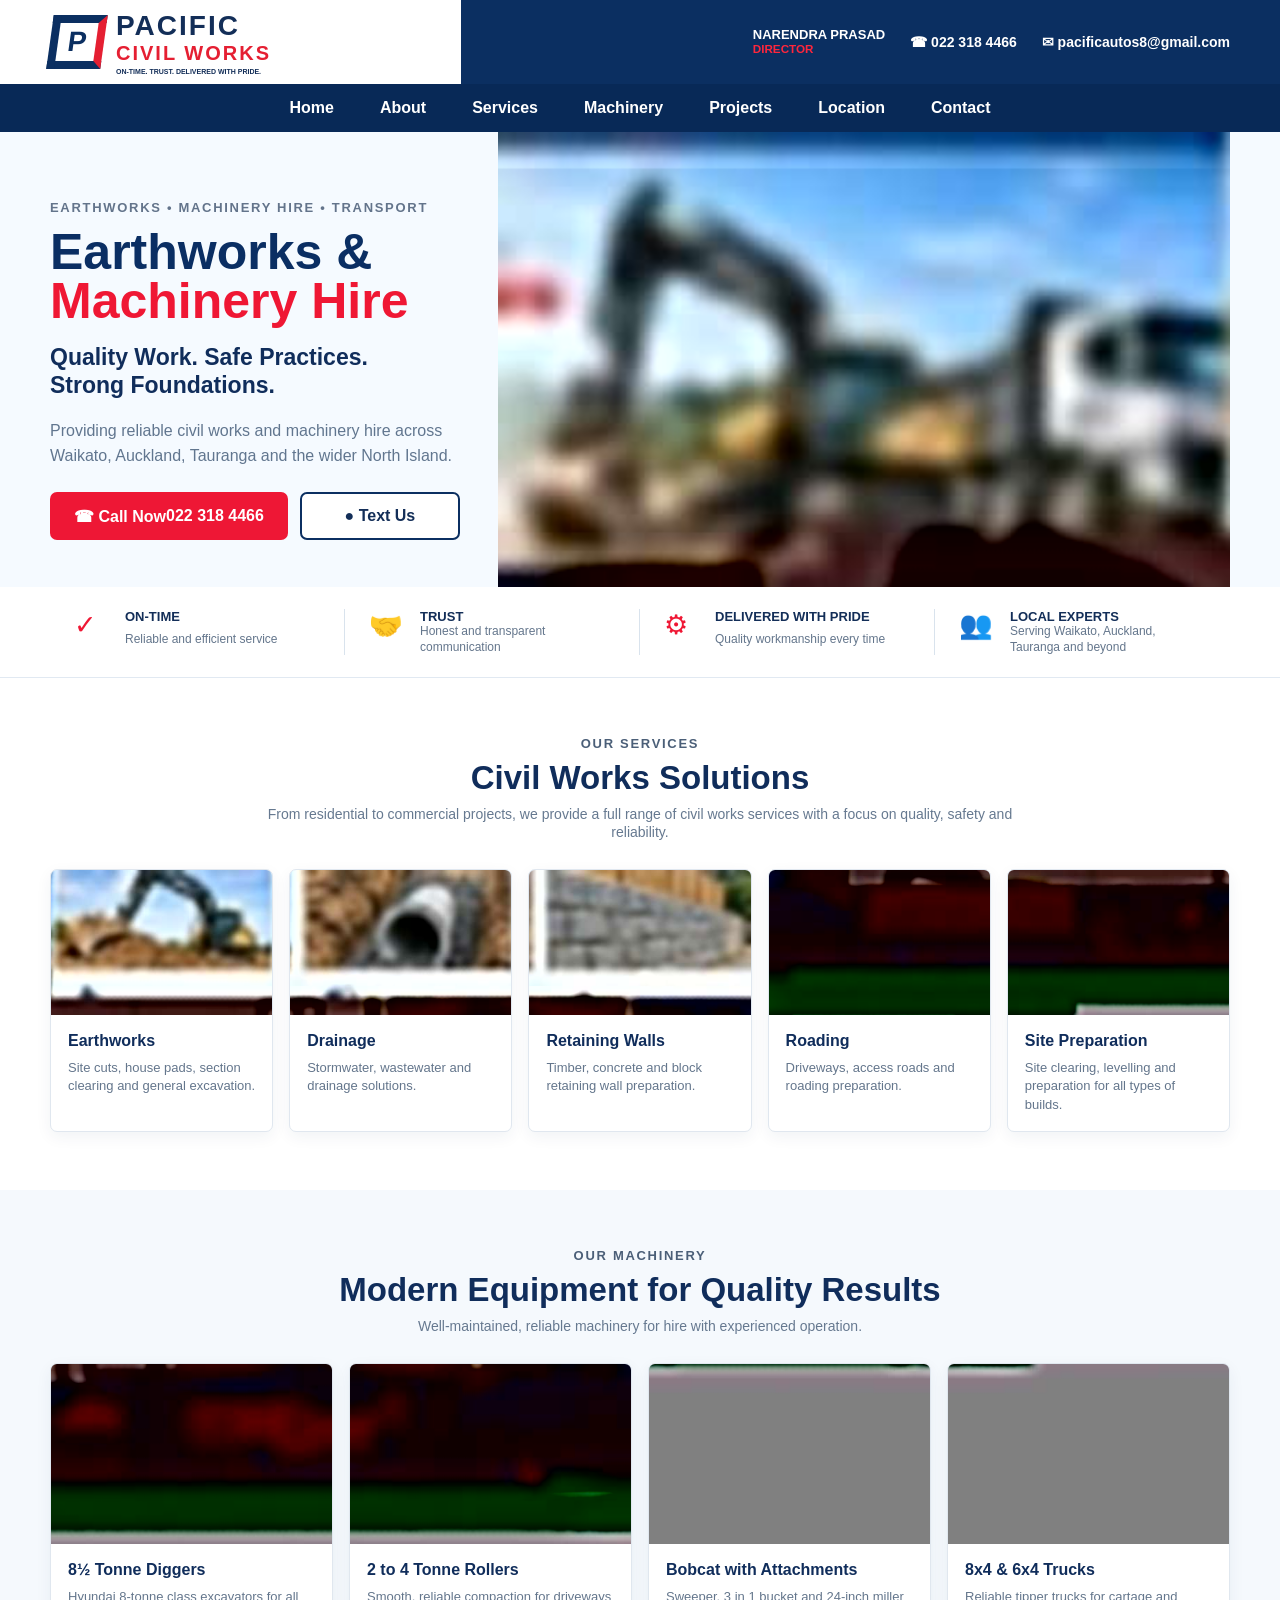
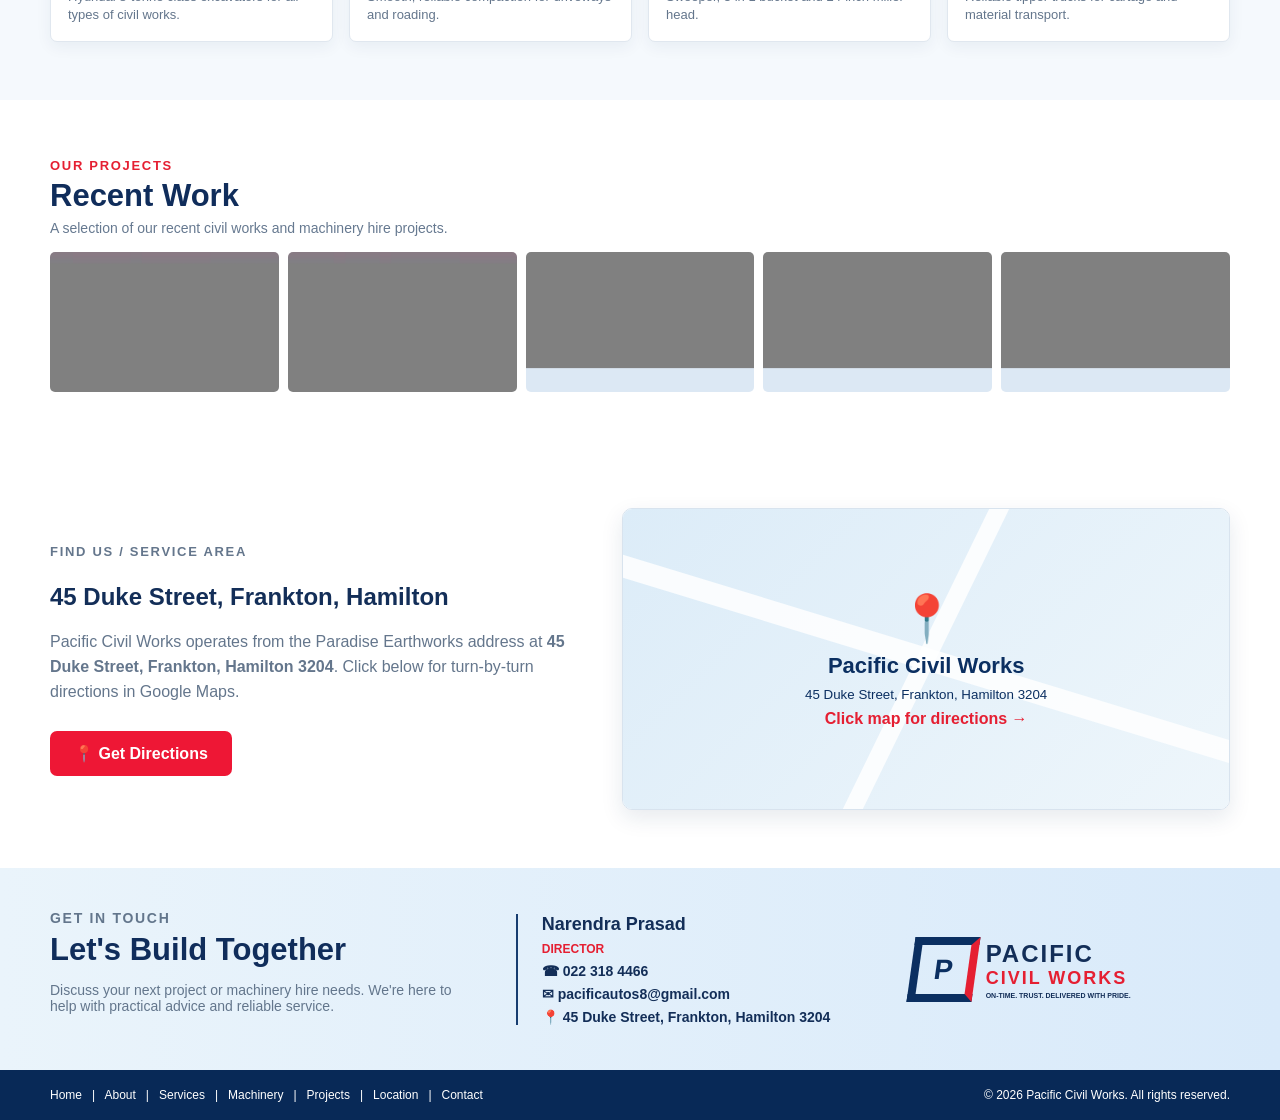
==== commit edbf2db9: "Correct Pacific Civil Works directions to Paradise Earthworks Duke Street yard" ====
--- a/index.html
+++ b/index.html
@@ -6,6 +6,6 @@
 <section id="services" class="section"><div class="section-head"><p>OUR SERVICES</p><h2>Civil Works Solutions</h2><span>From residential to commercial projects, we provide a full range of civil works services with a focus on quality, safety and reliability.</span></div><div class="wrap cards five"><article class="card"><div class="photo tile p-earthworks" role="img" aria-label="Excavator doing earthworks"></div><div><h3>Earthworks</h3><p>Site cuts, house pads, section clearing and general excavation.</p></div></article><article class="card"><div class="photo tile p-drainage" role="img" aria-label="Drainage works"></div><div><h3>Drainage</h3><p>Stormwater, wastewater and drainage solutions.</p></div></article><article class="card"><div class="photo tile p-retaining" role="img" aria-label="Retaining wall"></div><div><h3>Retaining Walls</h3><p>Timber, concrete and block retaining wall preparation.</p></div></article><article class="card"><div class="photo tile p-roading" role="img" aria-label="Roading preparation"></div><div><h3>Roading</h3><p>Driveways, access roads and roading preparation.</p></div></article><article class="card"><div class="photo tile p-siteprep" role="img" aria-label="Site preparation"></div><div><h3>Site Preparation</h3><p>Site clearing, levelling and preparation for all types of builds.</p></div></article></div></section>
 <section id="machinery" class="section pale"><div class="section-head"><p>OUR MACHINERY</p><h2>Modern Equipment for Quality Results</h2><span>Well-maintained, reliable machinery for hire with experienced operation.</span></div><div class="wrap cards four"><article class="card machine"><div class="photo machine-img p-digger" role="img" aria-label="Hyundai 8 tonne excavator"></div><div><h3>8½ Tonne Diggers</h3><p>Hyundai 8-tonne class excavators for all types of civil works.</p></div></article><article class="card machine"><div class="photo machine-img p-roller" role="img" aria-label="2 to 4 tonne road roller"></div><div><h3>2 to 4 Tonne Rollers</h3><p>Smooth, reliable compaction for driveways and roading.</p></div></article><article class="card machine"><div class="photo machine-img p-bobcat" role="img" aria-label="Bobcat with bucket"></div><div><h3>Bobcat with Attachments</h3><p>Sweeper, 3 in 1 bucket and 24-inch miller head.</p></div></article><article class="card machine"><div class="photo machine-img p-truck" role="img" aria-label="Tipper truck"></div><div><h3>8x4 & 6x4 Trucks</h3><p>Reliable tipper trucks for cartage and material transport.</p></div></article></div></section>
 <section id="projects" class="section"><div class="wrap projects-title"><div><p class="mini-red">OUR PROJECTS</p><h2>Recent Work</h2><span>A selection of our recent civil works and machinery hire projects.</span></div></div><div class="wrap project-grid"><div class="photo project-img p-proj1" role="img" aria-label="Recent civil works project one"></div><div class="photo project-img p-proj2" role="img" aria-label="Recent civil works project two"></div><div class="photo project-img p-proj3" role="img" aria-label="Recent civil works project three"></div><div class="photo project-img p-proj4" role="img" aria-label="Recent civil works project four"></div><div class="photo project-img p-proj5" role="img" aria-label="Recent civil works project five"></div></div></section>
-<section id="location" class="section location-section"><div class="wrap location-grid"><div><p class="mini-red">FIND US / SERVICE AREA</p><h2>Serving the wider North Island</h2><p>Pacific Civil Works services Waikato, Auckland, Tauranga and surrounding areas. Click below to open Google Maps and get directions.</p><a class="btn primary directions" href="https://www.google.com/maps/dir/?api=1&destination=Pacific+Civil+Works,+Hamilton,+New+Zealand" target="_blank" rel="noopener">📍 Get Directions</a><p class="map-note">Once you give me the exact street address, I’ll pin the map to the precise yard/business location.</p></div><a class="map-card" href="https://www.google.com/maps/dir/?api=1&destination=Pacific+Civil+Works,+Hamilton,+New+Zealand" target="_blank" rel="noopener" aria-label="Open directions to Pacific Civil Works in Google Maps"><div class="map-visual"><span class="map-pin">📍</span><b>Pacific Civil Works</b><small>Hamilton / Waikato</small><em>Click map for directions →</em></div></a></div></section>
-<section id="about" class="contact-band"><div class="wrap contact-grid"><div><p class="mini-red">GET IN TOUCH</p><h2>Let's Build Together</h2><p>Discuss your next project or machinery hire needs. We're here to help with practical advice and reliable service.</p></div><div class="person"><b>Narendra Prasad</b><strong>DIRECTOR</strong><a href="tel:+64223184466">☎ 022 318 4466</a><a href="mailto:pacificautos8@gmail.com">✉ pacificautos8@gmail.com</a><span>📍 Serving Waikato, Auckland, Tauranga and the wider North Island</span></div><div class="footer-brand"><div class="brand-mark large">P</div><div class="brand-copy"><b>PACIFIC</b><span>CIVIL WORKS</span><small>ON-TIME. TRUST. DELIVERED WITH PRIDE.</small></div></div></div></section>
+<section id="location" class="section location-section"><div class="wrap location-grid"><div><p class="mini-red">FIND US / SERVICE AREA</p><h2>45 Duke Street, Frankton, Hamilton</h2><p>Pacific Civil Works operates from the Paradise Earthworks address at <strong>45 Duke Street, Frankton, Hamilton 3204</strong>. Click below for turn-by-turn directions in Google Maps.</p><a class="btn primary directions" href="https://www.google.com/maps/dir/?api=1&destination=45+Duke+Street,+Frankton,+Hamilton+3204,+New+Zealand" target="_blank" rel="noopener">📍 Get Directions</a></div><a class="map-card" href="https://www.google.com/maps/dir/?api=1&destination=45+Duke+Street,+Frankton,+Hamilton+3204,+New+Zealand" target="_blank" rel="noopener" aria-label="Open directions to 45 Duke Street, Frankton, Hamilton"><div class="map-visual"><span class="map-pin">📍</span><b>Pacific Civil Works</b><small>45 Duke Street, Frankton, Hamilton 3204</small><em>Click map for directions →</em></div></a></div></section>
+<section id="about" class="contact-band"><div class="wrap contact-grid"><div><p class="mini-red">GET IN TOUCH</p><h2>Let's Build Together</h2><p>Discuss your next project or machinery hire needs. We're here to help with practical advice and reliable service.</p></div><div class="person"><b>Narendra Prasad</b><strong>DIRECTOR</strong><a href="tel:+64223184466">☎ 022 318 4466</a><a href="mailto:pacificautos8@gmail.com">✉ pacificautos8@gmail.com</a><span>📍 45 Duke Street, Frankton, Hamilton 3204</span></div><div class="footer-brand"><div class="brand-mark large">P</div><div class="brand-copy"><b>PACIFIC</b><span>CIVIL WORKS</span><small>ON-TIME. TRUST. DELIVERED WITH PRIDE.</small></div></div></div></section>
 </main><footer id="contact"><div class="wrap footer-inner"><div>Home &nbsp; | &nbsp; About &nbsp; | &nbsp; Services &nbsp; | &nbsp; Machinery &nbsp; | &nbsp; Projects &nbsp; | &nbsp; Location &nbsp; | &nbsp; Contact</div><div>© 2026 Pacific Civil Works. All rights reserved.</div></div></footer></body></html>
--- a/fix.css
+++ b/fix.css
@@ -1 +1 @@
-.location-section{background:#fff}.location-grid{display:grid;grid-template-columns:1fr 1.15fr;gap:44px;align-items:center}.location-grid>div>p{color:#64768c;line-height:1.55}.directions{margin-top:10px}.map-card{display:block;border:1px solid #d8e3ee;border-radius:10px;overflow:hidden;box-shadow:0 8px 22px rgba(18,46,87,.10)}.map-visual{min-height:300px;background:linear-gradient(135deg,#dcecf8,#eef6fb);position:relative;display:flex;flex-direction:column;align-items:center;justify-content:center;gap:8px;color:#0b2f61}.map-visual:before,.map-visual:after{content:"";position:absolute;background:#fff;opacity:.85}.map-visual:before{width:120%;height:22px;transform:rotate(17deg)}.map-visual:after{height:120%;width:18px;transform:rotate(26deg)}.map-pin{font-size:46px;z-index:1}.map-visual b,.map-visual small,.map-visual em{z-index:1}.map-visual b{font-size:22px}.map-visual em{font-style:normal;color:#e51f32;font-weight:800}.map-note{font-size:12px}.p-proj1{background-position:0% 0%!important}.p-proj2{background-position:50% 0%!important}.p-proj3{background-position:100% 0%!important}.p-proj4{background-position:0% 50%!important}.p-proj5{background-position:50% 50%!important}@media(max-width:900px){.location-grid{grid-template-columns:1fr}}+.location-section{background:#fff}.location-grid{display:grid;grid-template-columns:1fr 1.15fr;gap:44px;align-items:center}.location-grid>div>p{color:#64768c;line-height:1.55}.directions{margin-top:10px}.map-card{display:block;border:1px solid #d8e3ee;border-radius:10px;overflow:hidden;box-shadow:0 8px 22px rgba(18,46,87,.10)}.map-visual{min-height:300px;background:linear-gradient(135deg,#dcecf8,#eef6fb);position:relative;display:flex;flex-direction:column;align-items:center;justify-content:center;gap:8px;color:#0b2f61}.map-visual:before,.map-visual:after{content:"";position:absolute;background:#fff;opacity:.85}.map-visual:before{width:120%;height:22px;transform:rotate(17deg)}.map-visual:after{height:120%;width:18px;transform:rotate(26deg)}.map-pin{font-size:46px;z-index:1}.map-visual b,.map-visual small,.map-visual em{z-index:1}.map-visual b{font-size:22px}.map-visual em{font-style:normal;color:#e51f32;font-weight:800}.map-note{font-size:12px}.photo{background-image:url('assets/site-photos-small.jpg')!important;background-repeat:no-repeat!important;background-size:400% 400%!important;background-color:#dce8f4!important}.hero-img{background-position:0% 0%!important}.p-earthworks{background-position:33.333% 0%!important}.p-drainage{background-position:66.667% 0%!important}.p-retaining{background-position:100% 0%!important}.p-roading{background-position:0% 33.333%!important}.p-siteprep{background-position:33.333% 33.333%!important}.p-digger{background-position:66.667% 33.333%!important}.p-roller{background-position:100% 33.333%!important}.p-bobcat{background-position:0% 66.667%!important}.p-truck{background-position:33.333% 66.667%!important}.p-proj1{background-position:66.667% 66.667%!important}.p-proj2{background-position:100% 66.667%!important}.p-proj3{background-position:0% 100%!important}.p-proj4{background-position:33.333% 100%!important}.p-proj5{background-position:66.667% 100%!important}.tile,.machine-img,.project-img,.hero-img{background-color:#dce8f4!important}@media(max-width:900px){.location-grid{grid-template-columns:1fr}}
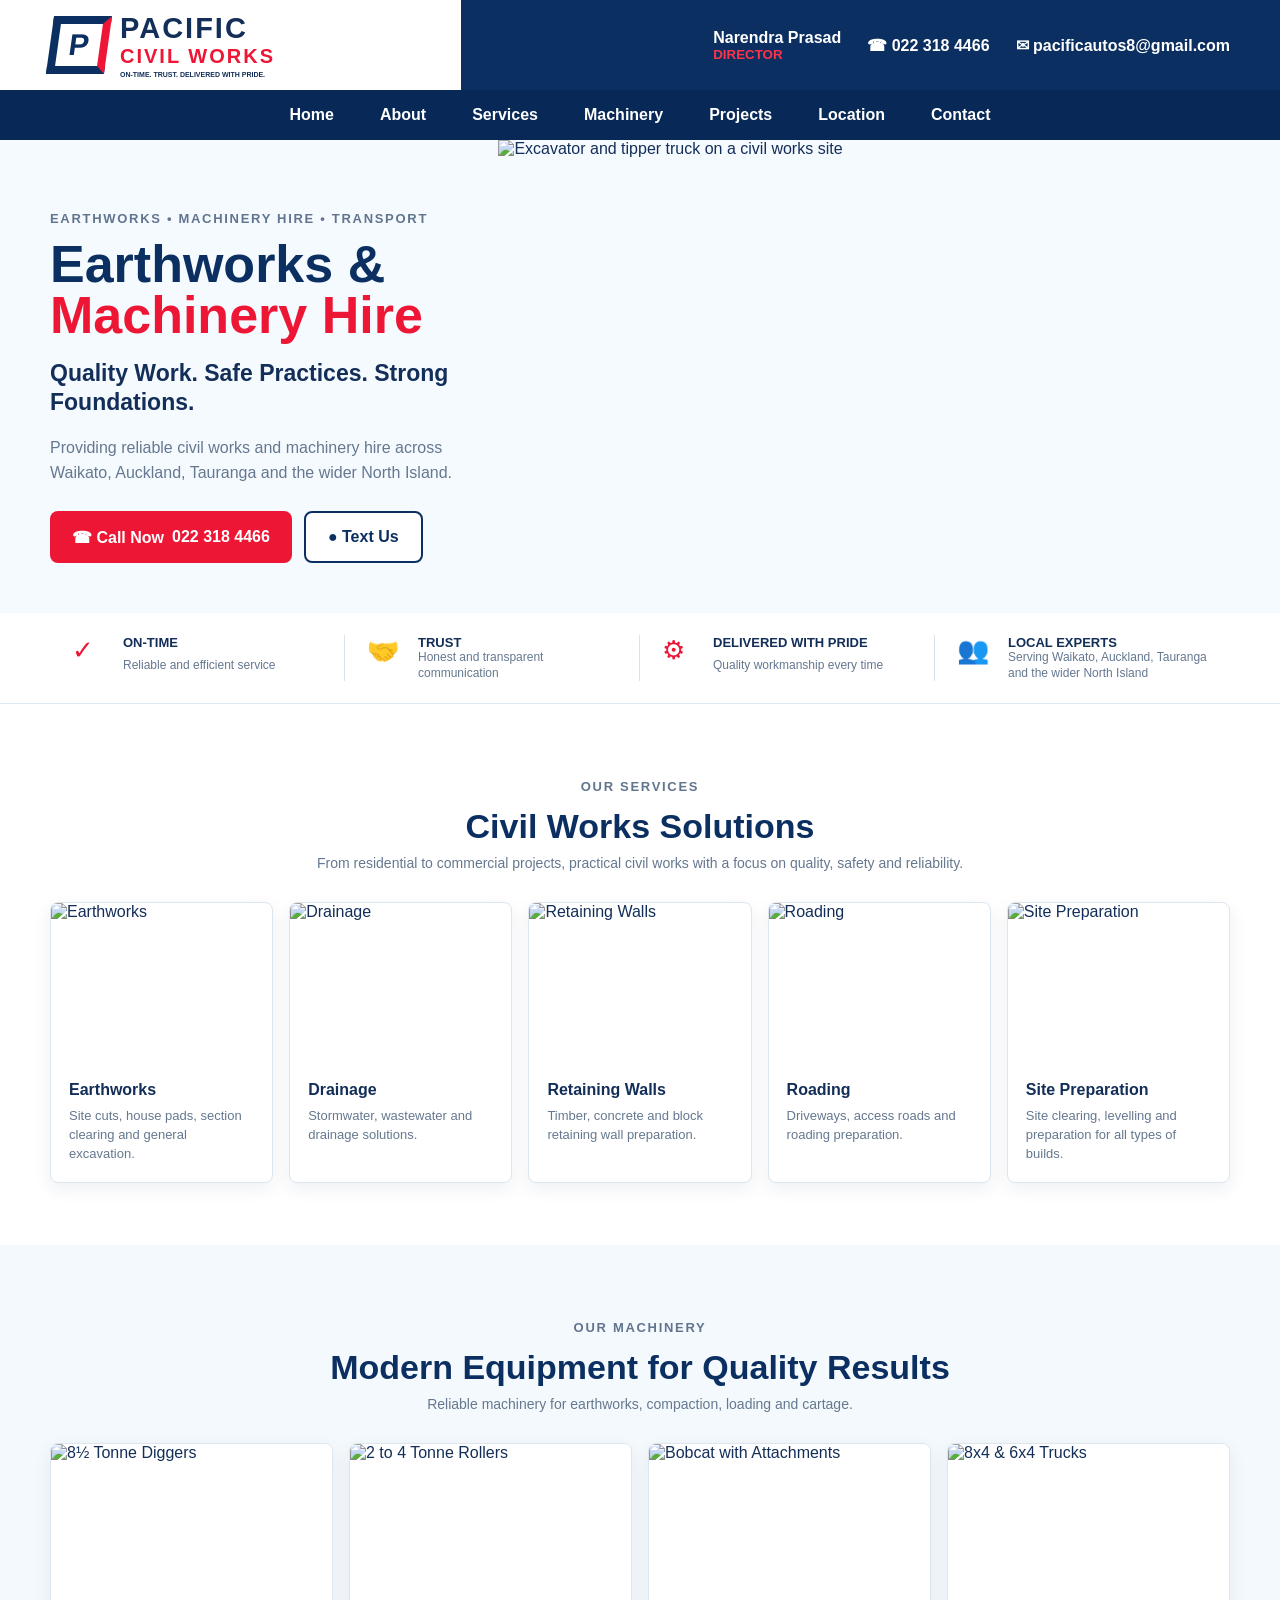
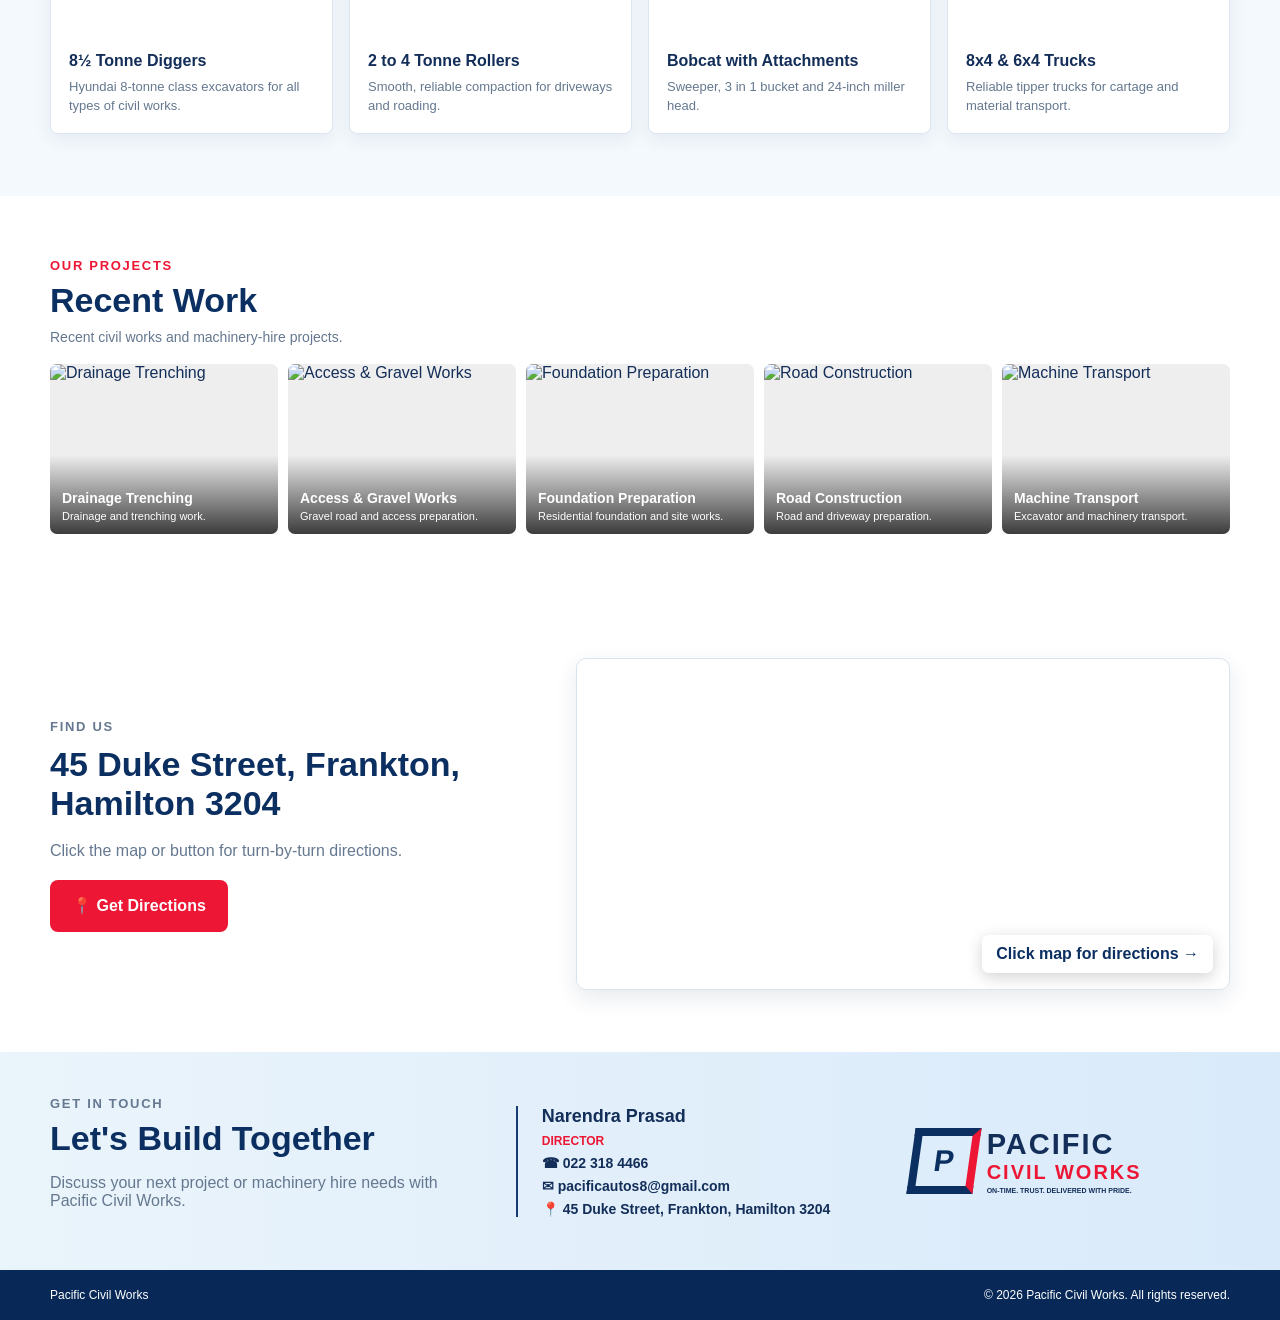
==== commit ac58c655: "Deploy complete Pacific Civil Works site with working photos, map and admin CMS" ====
--- a/index.html
+++ b/index.html
@@ -1,11 +1,40 @@
-<!doctype html><html lang="en"><head><meta charset="utf-8"><meta name="viewport" content="width=device-width,initial-scale=1"><meta name="theme-color" content="#0b2f61"><title>Pacific Civil Works | Earthworks & Machinery Hire</title><meta name="description" content="Pacific Civil Works provides earthworks, drainage, retaining walls, roading, site preparation and machinery hire across Waikato, Auckland, Tauranga and the wider North Island."><link rel="stylesheet" href="style.css"><link rel="stylesheet" href="fix.css"></head><body>
-<header class="topbar"><div class="wrap topbar-inner"><a class="brand" href="#home"><div class="brand-mark">P</div><div class="brand-copy"><b>PACIFIC</b><span>CIVIL WORKS</span><small>ON-TIME. TRUST. DELIVERED WITH PRIDE.</small></div></a><div class="top-contact"><div><span class="label">NARENDRA PRASAD</span><small>DIRECTOR</small></div><a href="tel:+64223184466">☎ 022 318 4466</a><a href="mailto:pacificautos8@gmail.com">✉ pacificautos8@gmail.com</a></div></div></header>
-<nav class="nav"><div class="wrap nav-inner"><a href="#home">Home</a><a href="#about">About</a><a href="#services">Services</a><a href="#machinery">Machinery</a><a href="#projects">Projects</a><a href="#location">Location</a><a href="#contact">Contact</a></div></nav>
-<main><section id="home" class="hero"><div class="wrap hero-grid"><div class="hero-copy"><p class="eyebrow">EARTHWORKS • MACHINERY HIRE • TRANSPORT</p><h1>Earthworks &<br><span>Machinery Hire</span></h1><h2>Quality Work. Safe Practices.<br>Strong Foundations.</h2><p>Providing reliable civil works and machinery hire across Waikato, Auckland, Tauranga and the wider North Island.</p><div class="actions"><a class="btn primary" href="tel:+64223184466">☎ Call Now<br><strong>022 318 4466</strong></a><a class="btn secondary" href="sms:+64223184466">● Text Us</a></div></div><div class="hero-photo photo hero-img" role="img" aria-label="Hyundai excavator and tipper truck on an earthworks site"></div></div></section>
-<section class="trust"><div class="wrap trust-grid"><div><i>✓</i><b>ON-TIME</b><span>Reliable and efficient service</span></div><div><i>🤝</i><b>TRUST</b><span>Honest and transparent communication</span></div><div><i>⚙</i><b>DELIVERED WITH PRIDE</b><span>Quality workmanship every time</span></div><div><i>👥</i><b>LOCAL EXPERTS</b><span>Serving Waikato, Auckland, Tauranga and beyond</span></div></div></section>
-<section id="services" class="section"><div class="section-head"><p>OUR SERVICES</p><h2>Civil Works Solutions</h2><span>From residential to commercial projects, we provide a full range of civil works services with a focus on quality, safety and reliability.</span></div><div class="wrap cards five"><article class="card"><div class="photo tile p-earthworks" role="img" aria-label="Excavator doing earthworks"></div><div><h3>Earthworks</h3><p>Site cuts, house pads, section clearing and general excavation.</p></div></article><article class="card"><div class="photo tile p-drainage" role="img" aria-label="Drainage works"></div><div><h3>Drainage</h3><p>Stormwater, wastewater and drainage solutions.</p></div></article><article class="card"><div class="photo tile p-retaining" role="img" aria-label="Retaining wall"></div><div><h3>Retaining Walls</h3><p>Timber, concrete and block retaining wall preparation.</p></div></article><article class="card"><div class="photo tile p-roading" role="img" aria-label="Roading preparation"></div><div><h3>Roading</h3><p>Driveways, access roads and roading preparation.</p></div></article><article class="card"><div class="photo tile p-siteprep" role="img" aria-label="Site preparation"></div><div><h3>Site Preparation</h3><p>Site clearing, levelling and preparation for all types of builds.</p></div></article></div></section>
-<section id="machinery" class="section pale"><div class="section-head"><p>OUR MACHINERY</p><h2>Modern Equipment for Quality Results</h2><span>Well-maintained, reliable machinery for hire with experienced operation.</span></div><div class="wrap cards four"><article class="card machine"><div class="photo machine-img p-digger" role="img" aria-label="Hyundai 8 tonne excavator"></div><div><h3>8½ Tonne Diggers</h3><p>Hyundai 8-tonne class excavators for all types of civil works.</p></div></article><article class="card machine"><div class="photo machine-img p-roller" role="img" aria-label="2 to 4 tonne road roller"></div><div><h3>2 to 4 Tonne Rollers</h3><p>Smooth, reliable compaction for driveways and roading.</p></div></article><article class="card machine"><div class="photo machine-img p-bobcat" role="img" aria-label="Bobcat with bucket"></div><div><h3>Bobcat with Attachments</h3><p>Sweeper, 3 in 1 bucket and 24-inch miller head.</p></div></article><article class="card machine"><div class="photo machine-img p-truck" role="img" aria-label="Tipper truck"></div><div><h3>8x4 & 6x4 Trucks</h3><p>Reliable tipper trucks for cartage and material transport.</p></div></article></div></section>
-<section id="projects" class="section"><div class="wrap projects-title"><div><p class="mini-red">OUR PROJECTS</p><h2>Recent Work</h2><span>A selection of our recent civil works and machinery hire projects.</span></div></div><div class="wrap project-grid"><div class="photo project-img p-proj1" role="img" aria-label="Recent civil works project one"></div><div class="photo project-img p-proj2" role="img" aria-label="Recent civil works project two"></div><div class="photo project-img p-proj3" role="img" aria-label="Recent civil works project three"></div><div class="photo project-img p-proj4" role="img" aria-label="Recent civil works project four"></div><div class="photo project-img p-proj5" role="img" aria-label="Recent civil works project five"></div></div></section>
-<section id="location" class="section location-section"><div class="wrap location-grid"><div><p class="mini-red">FIND US / SERVICE AREA</p><h2>45 Duke Street, Frankton, Hamilton</h2><p>Pacific Civil Works operates from the Paradise Earthworks address at <strong>45 Duke Street, Frankton, Hamilton 3204</strong>. Click below for turn-by-turn directions in Google Maps.</p><a class="btn primary directions" href="https://www.google.com/maps/dir/?api=1&destination=45+Duke+Street,+Frankton,+Hamilton+3204,+New+Zealand" target="_blank" rel="noopener">📍 Get Directions</a></div><a class="map-card" href="https://www.google.com/maps/dir/?api=1&destination=45+Duke+Street,+Frankton,+Hamilton+3204,+New+Zealand" target="_blank" rel="noopener" aria-label="Open directions to 45 Duke Street, Frankton, Hamilton"><div class="map-visual"><span class="map-pin">📍</span><b>Pacific Civil Works</b><small>45 Duke Street, Frankton, Hamilton 3204</small><em>Click map for directions →</em></div></a></div></section>
-<section id="about" class="contact-band"><div class="wrap contact-grid"><div><p class="mini-red">GET IN TOUCH</p><h2>Let's Build Together</h2><p>Discuss your next project or machinery hire needs. We're here to help with practical advice and reliable service.</p></div><div class="person"><b>Narendra Prasad</b><strong>DIRECTOR</strong><a href="tel:+64223184466">☎ 022 318 4466</a><a href="mailto:pacificautos8@gmail.com">✉ pacificautos8@gmail.com</a><span>📍 45 Duke Street, Frankton, Hamilton 3204</span></div><div class="footer-brand"><div class="brand-mark large">P</div><div class="brand-copy"><b>PACIFIC</b><span>CIVIL WORKS</span><small>ON-TIME. TRUST. DELIVERED WITH PRIDE.</small></div></div></div></section>
-</main><footer id="contact"><div class="wrap footer-inner"><div>Home &nbsp; | &nbsp; About &nbsp; | &nbsp; Services &nbsp; | &nbsp; Machinery &nbsp; | &nbsp; Projects &nbsp; | &nbsp; Location &nbsp; | &nbsp; Contact</div><div>© 2026 Pacific Civil Works. All rights reserved.</div></div></footer></body></html>+<!doctype html>
+<html lang="en">
+<head>
+<meta charset="utf-8">
+<meta name="viewport" content="width=device-width,initial-scale=1">
+<meta name="theme-color" content="#0b2f61">
+<title>Pacific Civil Works | Earthworks & Machinery Hire</title>
+<meta name="description" content="Pacific Civil Works — earthworks, machinery hire, drainage, retaining walls, roading and site preparation.">
+<link rel="stylesheet" href="style.css">
+<script src="https://identity.netlify.com/v1/netlify-identity-widget.js"></script>
+</head>
+<body>
+<header class="top">
+  <div class="wrap top-inner">
+    <a class="brand" href="#home">
+      <span class="brandmark">P</span>
+      <span class="brandcopy"><b>PACIFIC</b><strong>CIVIL WORKS</strong><small>ON-TIME. TRUST. DELIVERED WITH PRIDE.</small></span>
+    </a>
+    <div class="header-contact">
+      <div><b id="directorTop"></b><small>DIRECTOR</small></div>
+      <a id="phoneTop"></a>
+      <a id="emailTop"></a>
+    </div>
+  </div>
+</header>
+<nav><div class="wrap navlinks"><a href="#home">Home</a><a href="#about">About</a><a href="#services">Services</a><a href="#machinery">Machinery</a><a href="#projects">Projects</a><a href="#location">Location</a><a href="#contact">Contact</a></div></nav>
+<main>
+<section id="home" class="hero"><div class="wrap hero-grid"><div class="hero-copy"><p class="eyebrow">EARTHWORKS • MACHINERY HIRE • TRANSPORT</p><h1 id="heroHeading"></h1><h2 id="tagline"></h2><p id="heroText"></p><div class="actions"><a id="callBtn" class="btn primary">☎ Call Now <b id="phoneBtn"></b></a><a id="textBtn" class="btn secondary">● Text Us</a></div></div><div class="hero-photo"><img id="heroImage" alt="Excavator and tipper truck on a civil works site"></div></div></section>
+<section class="trust"><div class="wrap trust-grid"><div><i>✓</i><b>ON-TIME</b><span>Reliable and efficient service</span></div><div><i>🤝</i><b>TRUST</b><span>Honest and transparent communication</span></div><div><i>⚙</i><b>DELIVERED WITH PRIDE</b><span>Quality workmanship every time</span></div><div><i>👥</i><b>LOCAL EXPERTS</b><span id="serviceAreaTrust"></span></div></div></section>
+<section id="services" class="section"><div class="section-head"><p>OUR SERVICES</p><h2>Civil Works Solutions</h2><span>From residential to commercial projects, practical civil works with a focus on quality, safety and reliability.</span></div><div id="servicesGrid" class="wrap cards five"></div></section>
+<section id="machinery" class="section pale"><div class="section-head"><p>OUR MACHINERY</p><h2>Modern Equipment for Quality Results</h2><span>Reliable machinery for earthworks, compaction, loading and cartage.</span></div><div id="machineryGrid" class="wrap cards four"></div></section>
+<section id="projects" class="section"><div class="wrap projects-title"><div><p class="mini-red">OUR PROJECTS</p><h2>Recent Work</h2><span>Recent civil works and machinery-hire projects.</span></div></div><div id="projectsGrid" class="wrap project-grid"></div></section>
+<section id="location" class="section location-section"><div class="wrap location-grid"><div><p class="mini-red">FIND US</p><h2 id="addressHeading"></h2><p>Click the map or button for turn-by-turn directions.</p><a id="directionsBtn" class="btn primary" target="_blank" rel="noopener">📍 Get Directions</a></div><a id="mapLink" class="map-card" target="_blank" rel="noopener"><iframe id="mapFrame" title="Pacific Civil Works location map" loading="lazy" referrerpolicy="no-referrer-when-downgrade"></iframe><span class="map-overlay">Click map for directions →</span></a></div></section>
+<section id="about" class="contact-band"><div class="wrap contact-grid"><div><p class="mini-red">GET IN TOUCH</p><h2>Let's Build Together</h2><p>Discuss your next project or machinery hire needs with Pacific Civil Works.</p></div><div class="person"><b id="directorContact"></b><strong>DIRECTOR</strong><a id="phoneContact"></a><a id="emailContact"></a><span id="addressContact"></span></div><div class="footer-brand"><span class="brandmark large">P</span><span class="brandcopy"><b>PACIFIC</b><strong>CIVIL WORKS</strong><small>ON-TIME. TRUST. DELIVERED WITH PRIDE.</small></span></div></div></section>
+</main>
+<footer id="contact"><div class="wrap footer-inner"><span>Pacific Civil Works</span><span>© 2026 Pacific Civil Works. All rights reserved.</span></div></footer>
+<script src="script.js"></script>
+<script>if(window.netlifyIdentity){window.netlifyIdentity.on("init",user=>{if(!user&&window.location.hash.startsWith("#invite_token"))window.netlifyIdentity.open("signup");if(!user&&window.location.hash.startsWith("#recovery_token"))window.netlifyIdentity.open("recovery")});window.netlifyIdentity.on("login",()=>{if(window.location.pathname!=="/admin/")window.location.href="/admin/"})}</script>
+</body>
+</html>
--- a/style.css
+++ b/style.css
@@ -1 +1 @@
-*{box-sizing:border-box}html{scroll-behavior:smooth}body{margin:0;font-family:Arial,Helvetica,sans-serif;color:#132e58;background:#fff}.wrap{width:min(1180px,94%);margin:auto}a{text-decoration:none;color:inherit}.topbar{background:linear-gradient(90deg,#fff 0 36%,#0b2f61 36%);min-height:84px}.topbar-inner{display:flex;align-items:center;justify-content:space-between;min-height:84px}.brand{display:flex;align-items:center;gap:12px}.brand-mark{width:54px;height:54px;border:8px solid #0b2f61;border-right-color:#e51f32;display:flex;align-items:center;justify-content:center;font-size:28px;font-weight:900;color:#0b2f61;transform:skew(-8deg)}.brand-copy b,.brand-copy span,.brand-copy small{display:block}.brand-copy b{font-size:28px;letter-spacing:2px}.brand-copy span{color:#e51f32;font-size:20px;font-weight:900;letter-spacing:2px}.brand-copy small{font-size:7px;font-weight:900;margin-top:3px}.top-contact{display:flex;align-items:center;gap:25px;color:#fff;font-weight:700;font-size:14px}.top-contact>div{display:flex;flex-direction:column;line-height:1.1}.top-contact .label{font-size:13px}.top-contact small{color:#ff263c;font-weight:900}.nav{background:#082957;color:#fff}.nav-inner{display:flex;justify-content:center;gap:46px;padding:15px 0;font-weight:700}.hero{background:#f5faff}.hero-grid{display:grid;grid-template-columns:38% 62%;min-height:455px}.hero-copy{padding:52px 28px 44px 0;align-self:center}.eyebrow,.mini-red,.section-head p{font-size:13px;font-weight:900;letter-spacing:1.7px;color:#63748b}.hero h1{font-size:50px;line-height:.98;margin:10px 0 17px;color:#0a2e63}.hero h1 span{color:#ef1734}.hero h2{font-size:23px;line-height:1.22;margin:0 0 20px;color:#102d5b}.hero-copy>p:last-of-type{color:#61768f;font-size:16px;line-height:1.55}.actions{display:flex;gap:12px;margin-top:24px}.btn{border-radius:7px;padding:13px 24px;font-weight:800;display:inline-flex;align-items:center;justify-content:center;min-width:160px}.primary{background:#ee1735;color:#fff}.secondary{background:#fff;border:2px solid #0b2f61}.hero-photo{min-width:0}.trust{border-bottom:1px solid #e1e9f2;background:#fff}.trust-grid{display:grid;grid-template-columns:repeat(4,1fr);padding:22px 0}.trust-grid>div{display:grid;grid-template-columns:42px 1fr;grid-template-rows:auto auto;column-gap:9px;padding:0 24px;border-right:1px solid #d9e3ed}.trust-grid>div:last-child{border-right:0}.trust i{grid-row:1/3;color:#ef1734;font-style:normal;font-size:27px}.trust b{font-size:13px}.trust span{font-size:12px;color:#64768c;line-height:1.3}.section{padding:58px 0}.pale{background:#f5f9fd}.section-head{text-align:center;width:min(760px,90%);margin:0 auto 28px}.section-head p{color:#4b5f78;margin:0}.section-head h2,.projects-title h2,.contact-band h2{font-size:33px;margin:8px 0;color:#102d5b}.section-head span,.projects-title span{color:#667990;font-size:14px}.cards{display:grid;gap:16px}.five{grid-template-columns:repeat(5,1fr)}.four{grid-template-columns:repeat(4,1fr)}.card{background:#fff;border:1px solid #e0e7ef;border-radius:7px;overflow:hidden;box-shadow:0 5px 16px rgba(18,46,87,.06)}.card>div{padding:17px}.card h3{font-size:16px;margin:0 0 9px;color:#102d5b}.card p{font-size:13px;line-height:1.4;color:#64768c;margin:0}.projects-title{display:flex;justify-content:space-between;align-items:end}.mini-red{color:#e51f32;margin:0}.projects-title h2{font-size:31px;margin:5px 0}.project-grid{display:grid;grid-template-columns:repeat(5,1fr);gap:9px;margin-top:15px}.contact-band{background:linear-gradient(90deg,#eaf4fb,#d9eafa);padding:42px 0}.contact-grid{display:grid;grid-template-columns:1.2fr 1fr .9fr;gap:40px;align-items:center}.contact-band h2{font-size:31px;margin:6px 0}.contact-band p{color:#63768c;font-size:14px}.person{display:flex;flex-direction:column;gap:7px;border-left:2px solid #173d70;padding-left:24px}.person b{font-size:18px}.person strong{font-size:12px;color:#e51f32}.person a,.person span{font-size:14px;font-weight:700}.footer-brand{display:flex;align-items:center;gap:10px}.brand-mark.large{width:65px;height:65px}.footer-brand .brand-copy b{font-size:24px}.footer-brand .brand-copy span{font-size:18px}footer{background:#082957;color:#fff;padding:18px 0;font-size:12px}.footer-inner{display:flex;justify-content:space-between;gap:20px}.photo{background-image:url(assets/photos.jpg);background-repeat:no-repeat;background-size:300% 300%;background-color:#dce8f4}.hero-img{width:100%;height:100%;min-height:455px;background-position:0% 0%;background-size:300% 300%}.tile{height:145px}.machine-img{height:180px}.project-img{height:140px;border-radius:5px}.p-digger{background-position:50% 0%}.p-drainage{background-position:100% 0%}.p-retaining{background-position:0% 50%}.p-roading{background-position:50% 50%}.p-siteprep{background-position:100% 50%}.p-roller{background-position:0% 100%}.p-bobcat{background-position:50% 100%}.p-truck{background-position:100% 100%}.card .photo{width:100%}.project-grid .photo{width:100%}@media(max-width:900px){.topbar{background:#fff}.topbar-inner{align-items:flex-start;gap:14px}.top-contact{color:#0b2f61;flex-wrap:wrap;justify-content:flex-end;padding:12px 0}.nav-inner{overflow:auto;justify-content:flex-start}.hero-grid{grid-template-columns:1fr}.hero-copy{padding:40px 0}.hero-photo{height:350px}.five{grid-template-columns:repeat(2,1fr)}.four{grid-template-columns:repeat(2,1fr)}.trust-grid{grid-template-columns:1fr 1fr;gap:20px}.project-grid{grid-template-columns:repeat(2,1fr)}.contact-grid{grid-template-columns:1fr}.footer-inner{flex-direction:column}.hero-img{min-height:350px}.tile,.machine-img{height:190px}}@media(max-width:560px){.topbar-inner{flex-direction:column}.top-contact{justify-content:flex-start}.hero h1{font-size:42px}.actions{flex-direction:column}.five,.four,.trust-grid,.project-grid{grid-template-columns:1fr}.nav-inner{gap:25px}.trust-grid>div{border-right:0;border-bottom:1px solid #d9e3ed;padding:16px 0}.tile,.machine-img{height:220px}.project-img{height:180px}}+:root{--navy:#0b2f61;--red:#ed1735;--ink:#132e58;--muted:#65788f;--pale:#f4f9fd}*{box-sizing:border-box}html{scroll-behavior:smooth}body{margin:0;font-family:Arial,Helvetica,sans-serif;color:var(--ink);background:#fff}a{text-decoration:none;color:inherit}.wrap{width:min(1180px,94%);margin:auto}.top{background:linear-gradient(90deg,#fff 0 36%,#0b2f61 36%);min-height:90px}.top-inner{min-height:90px;display:flex;justify-content:space-between;align-items:center}.brand{display:flex;gap:12px;align-items:center}.brandmark{width:58px;height:58px;border:8px solid var(--navy);border-right-color:var(--red);display:flex;align-items:center;justify-content:center;font-size:30px;font-weight:900;color:var(--navy);transform:skew(-8deg)}.brandcopy b,.brandcopy strong,.brandcopy small{display:block}.brandcopy b{font-size:29px;letter-spacing:2px}.brandcopy strong{font-size:20px;letter-spacing:2px;color:var(--red)}.brandcopy small{font-size:7px;font-weight:900;margin-top:3px}.header-contact{display:flex;gap:26px;align-items:center;color:#fff;font-weight:700}.header-contact>div{display:flex;flex-direction:column}.header-contact small{color:#ff3348;font-weight:900}nav{background:#082957;color:#fff;position:sticky;top:0;z-index:20}.navlinks{display:flex;justify-content:center;gap:46px;padding:16px 0;font-weight:700}.hero{background:#f5faff}.hero-grid{display:grid;grid-template-columns:38% 62%;min-height:470px}.hero-copy{padding:58px 28px 50px 0;align-self:center}.eyebrow,.section-head p,.mini-red{font-size:13px;font-weight:900;letter-spacing:1.7px;color:#61758f}.hero h1{font-size:52px;line-height:.98;margin:10px 0 18px;color:var(--navy)}.hero h1 .red{color:var(--red)}.hero h2{font-size:23px;margin:0 0 20px;line-height:1.25}.hero-copy>p:last-of-type{font-size:16px;line-height:1.55;color:var(--muted)}.hero-photo{overflow:hidden;min-height:470px}.hero-photo img{width:100%;height:100%;object-fit:cover;display:block}.actions{display:flex;gap:12px;margin-top:25px}.btn{display:inline-flex;align-items:center;justify-content:center;gap:8px;min-height:52px;padding:12px 22px;border-radius:8px;font-weight:900}.primary{background:var(--red);color:#fff}.secondary{background:#fff;border:2px solid var(--navy);color:var(--navy)}.trust{border-bottom:1px solid #e0e8f1}.trust-grid{display:grid;grid-template-columns:repeat(4,1fr);padding:22px 0}.trust-grid>div{display:grid;grid-template-columns:42px 1fr;grid-template-rows:auto auto;column-gap:9px;padding:0 22px;border-right:1px solid #d9e3ed}.trust-grid>div:last-child{border-right:0}.trust i{grid-row:1/3;color:var(--red);font-size:26px;font-style:normal}.trust b{font-size:13px}.trust span{font-size:12px;line-height:1.3;color:var(--muted)}.section{padding:62px 0}.pale{background:var(--pale)}.section-head{text-align:center;width:min(760px,90%);margin:0 auto 30px}.section-head h2,.projects-title h2,.location-section h2,.contact-band h2{font-size:34px;margin:8px 0;color:var(--navy)}.section-head span,.projects-title span{color:var(--muted);font-size:14px}.cards{display:grid;gap:16px}.five{grid-template-columns:repeat(5,1fr)}.four{grid-template-columns:repeat(4,1fr)}.card{background:#fff;border:1px solid #dde6ef;border-radius:8px;overflow:hidden;box-shadow:0 6px 18px rgba(15,43,81,.07)}.card img{width:100%;height:160px;object-fit:cover;display:block}.machine img{height:190px;object-fit:contain;background:#fff}.card-body{padding:18px}.card h3{font-size:16px;margin:0 0 8px}.card p{font-size:13px;color:var(--muted);line-height:1.45;margin:0}.projects-title{display:flex;align-items:end;justify-content:space-between}.mini-red{color:var(--red);margin:0}.project-grid{display:grid;grid-template-columns:repeat(5,1fr);gap:10px;margin-top:18px}.project{position:relative;border-radius:7px;overflow:hidden;background:#eee;min-height:170px}.project img{width:100%;height:170px;object-fit:cover;display:block}.project-info{position:absolute;left:0;right:0;bottom:0;padding:35px 12px 10px;background:linear-gradient(transparent,rgba(0,0,0,.75));color:#fff}.project-info b{display:block;font-size:14px}.project-info span{font-size:11px}.location-section{background:#fff}.location-grid{display:grid;grid-template-columns:.85fr 1.15fr;gap:42px;align-items:center}.location-grid p{color:var(--muted);line-height:1.55}.map-card{position:relative;display:block;border-radius:10px;overflow:hidden;border:1px solid #d8e3ee;box-shadow:0 8px 22px rgba(18,46,87,.10)}.map-card iframe{width:100%;height:330px;border:0;display:block;pointer-events:none}.map-overlay{position:absolute;right:16px;bottom:16px;background:#fff;color:var(--navy);padding:10px 14px;border-radius:7px;font-weight:900;box-shadow:0 4px 16px rgba(0,0,0,.18)}.contact-band{background:linear-gradient(90deg,#eaf4fb,#d9eafa);padding:44px 0}.contact-grid{display:grid;grid-template-columns:1.2fr 1fr .9fr;gap:40px;align-items:center}.contact-band p{color:var(--muted)}.person{display:flex;flex-direction:column;gap:7px;border-left:2px solid #173d70;padding-left:24px}.person b{font-size:18px}.person strong{font-size:12px;color:var(--red)}.person a,.person span{font-size:14px;font-weight:700}.footer-brand{display:flex;gap:10px;align-items:center}.brandmark.large{width:66px;height:66px}footer{background:#082957;color:#fff;padding:18px 0;font-size:12px}.footer-inner{display:flex;justify-content:space-between;gap:20px}@media(max-width:900px){.top{background:#fff}.top-inner{align-items:flex-start;gap:14px}.header-contact{color:var(--navy);padding:12px 0;flex-wrap:wrap;justify-content:flex-end}.navlinks{justify-content:flex-start;overflow:auto}.hero-grid{grid-template-columns:1fr}.hero-copy{padding:42px 0}.hero-photo{min-height:350px}.five,.four{grid-template-columns:repeat(2,1fr)}.project-grid{grid-template-columns:repeat(2,1fr)}.trust-grid{grid-template-columns:1fr 1fr;gap:18px}.location-grid,.contact-grid{grid-template-columns:1fr}.footer-inner{flex-direction:column}}@media(max-width:560px){.top-inner{flex-direction:column}.header-contact{justify-content:flex-start}.hero h1{font-size:42px}.actions{flex-direction:column}.five,.four,.project-grid,.trust-grid{grid-template-columns:1fr}.trust-grid>div{border-right:0;border-bottom:1px solid #d9e3ed;padding:15px 0}.navlinks{gap:25px}.card img,.machine img{height:220px}.project,.project img{height:210px}}
